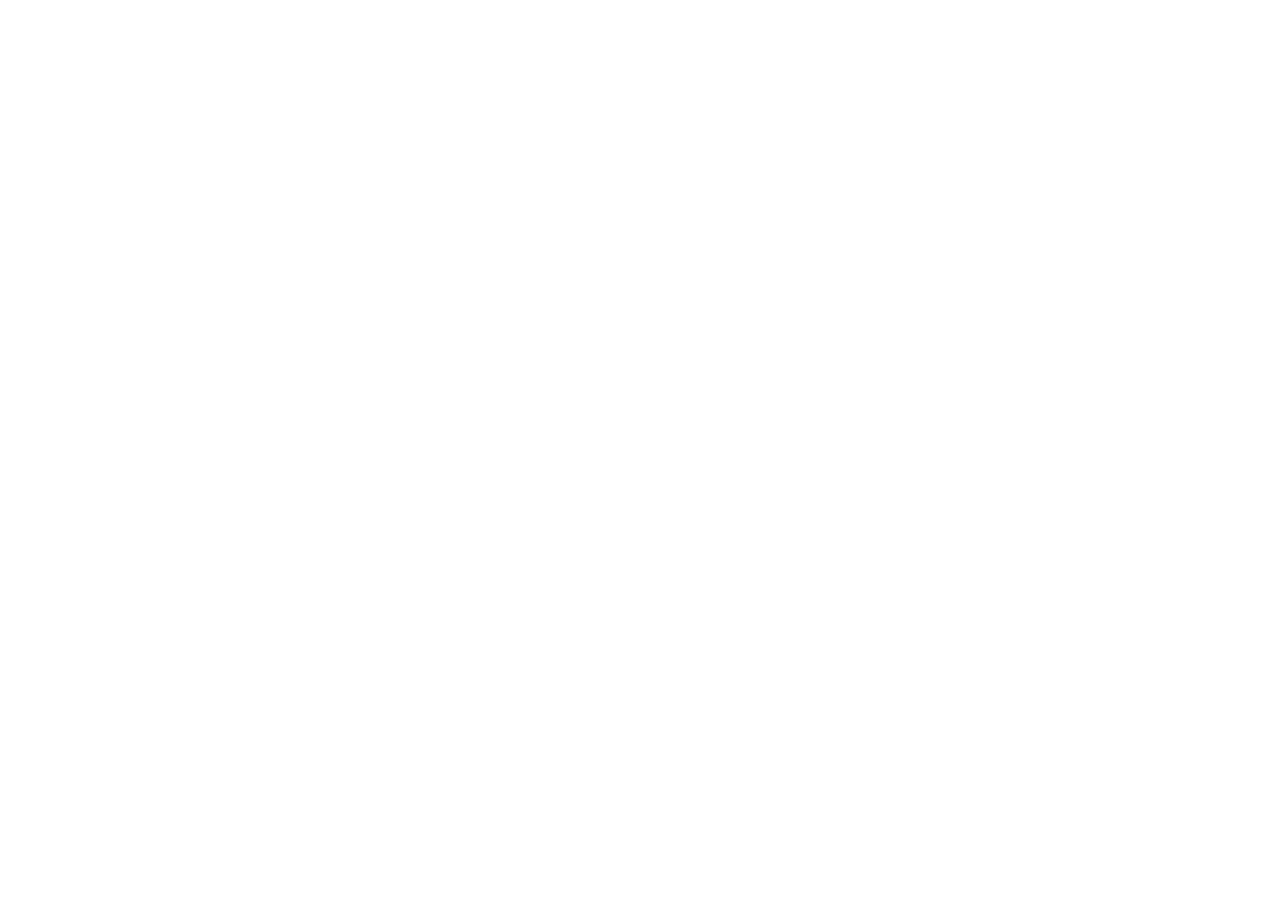
==== index.html @ 2e439f9e "setup base code" ====
<!DOCTYPE html>
<html lang="en">

<head>
    <meta charset="UTF-8">
    <meta name="viewport" content="width=device-width, initial-scale=1.0">

    <link rel="stylesheet" href="css/reset.css">
    <link rel="stylesheet" href="css/bootstrap.min.css">
    <link rel="stylesheet" href="css/fontawesome.min.css">
    <link rel="stylesheet" href="css/slick.css">
    <link rel="stylesheet" href="css/style.css">

    <title>KT city</title>
</head>

<body>


    <script src="js/jquery-3.4.1.min.js"></script>
    <script src="js/bootstrap.min.js"></script>
    <script src="js/fontawesome.min.js"></script>
    <script src="js/slick.js"></script>
</body>

</html>
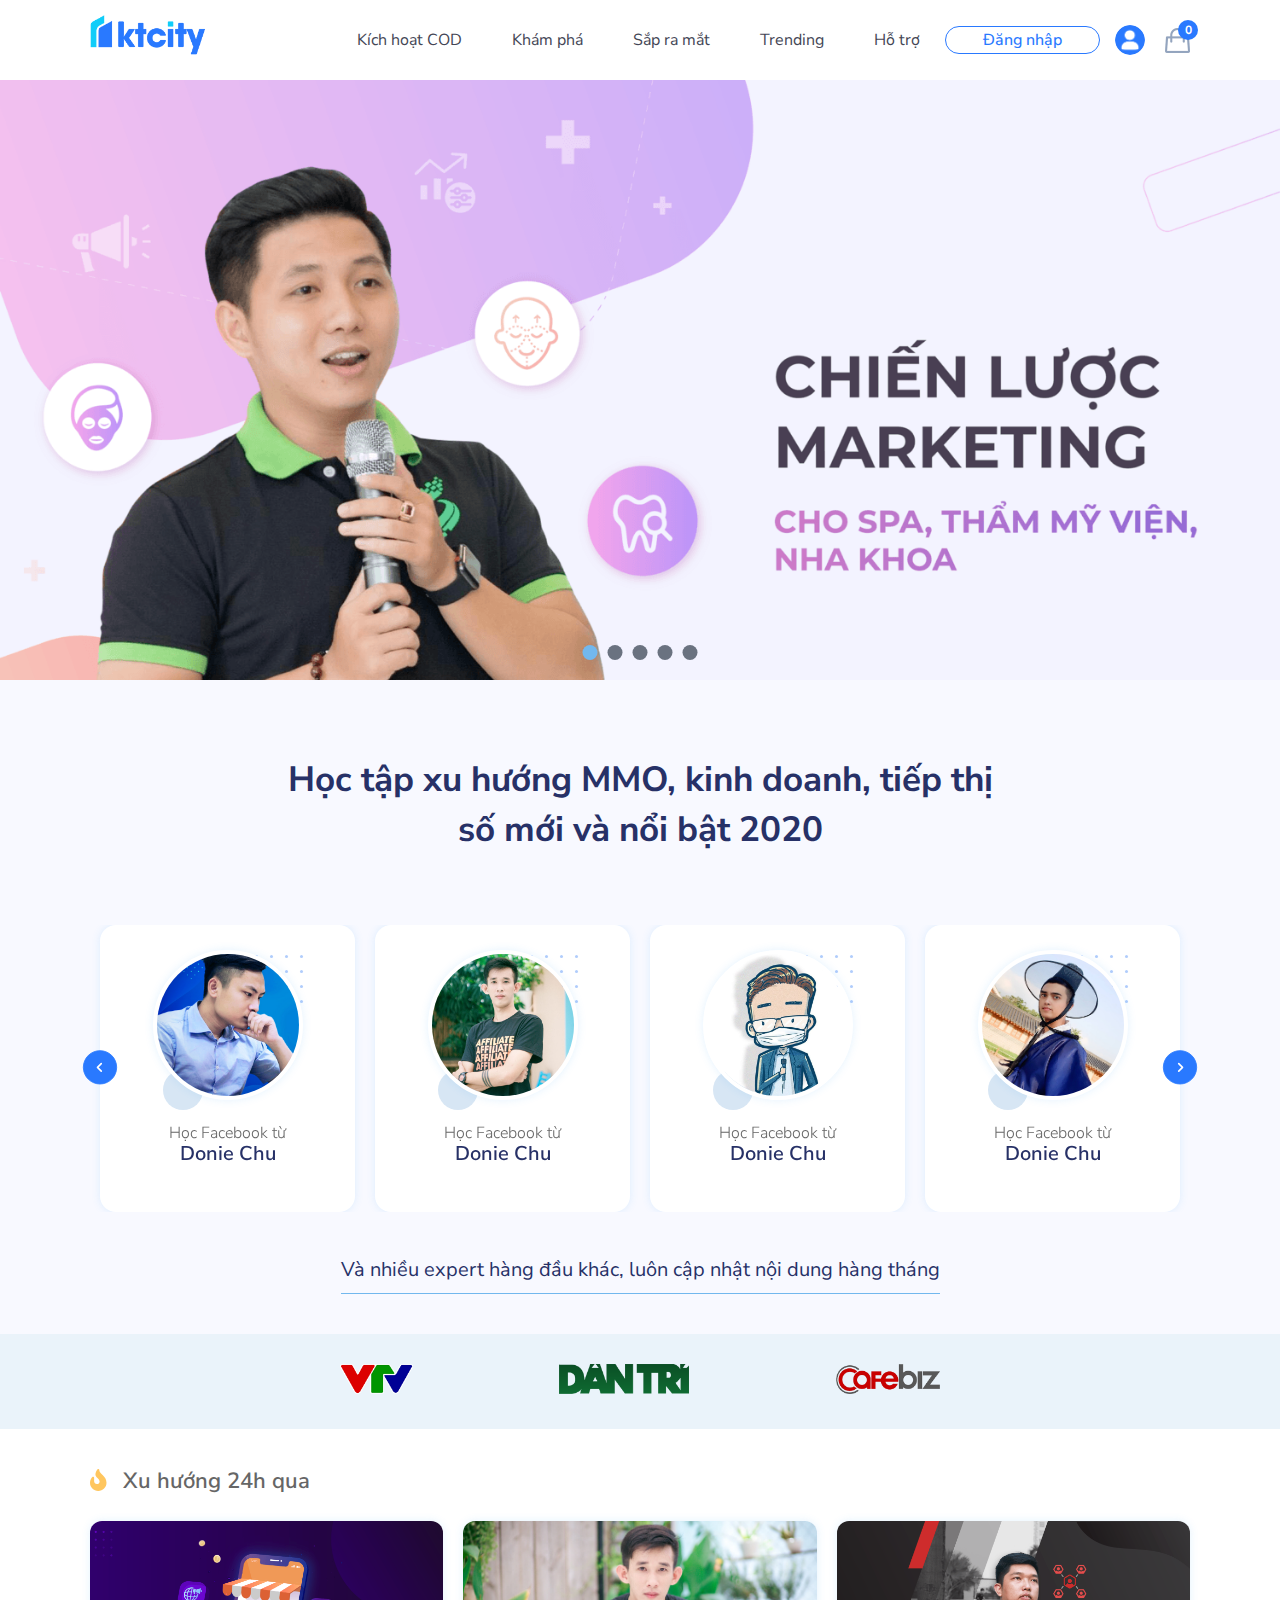
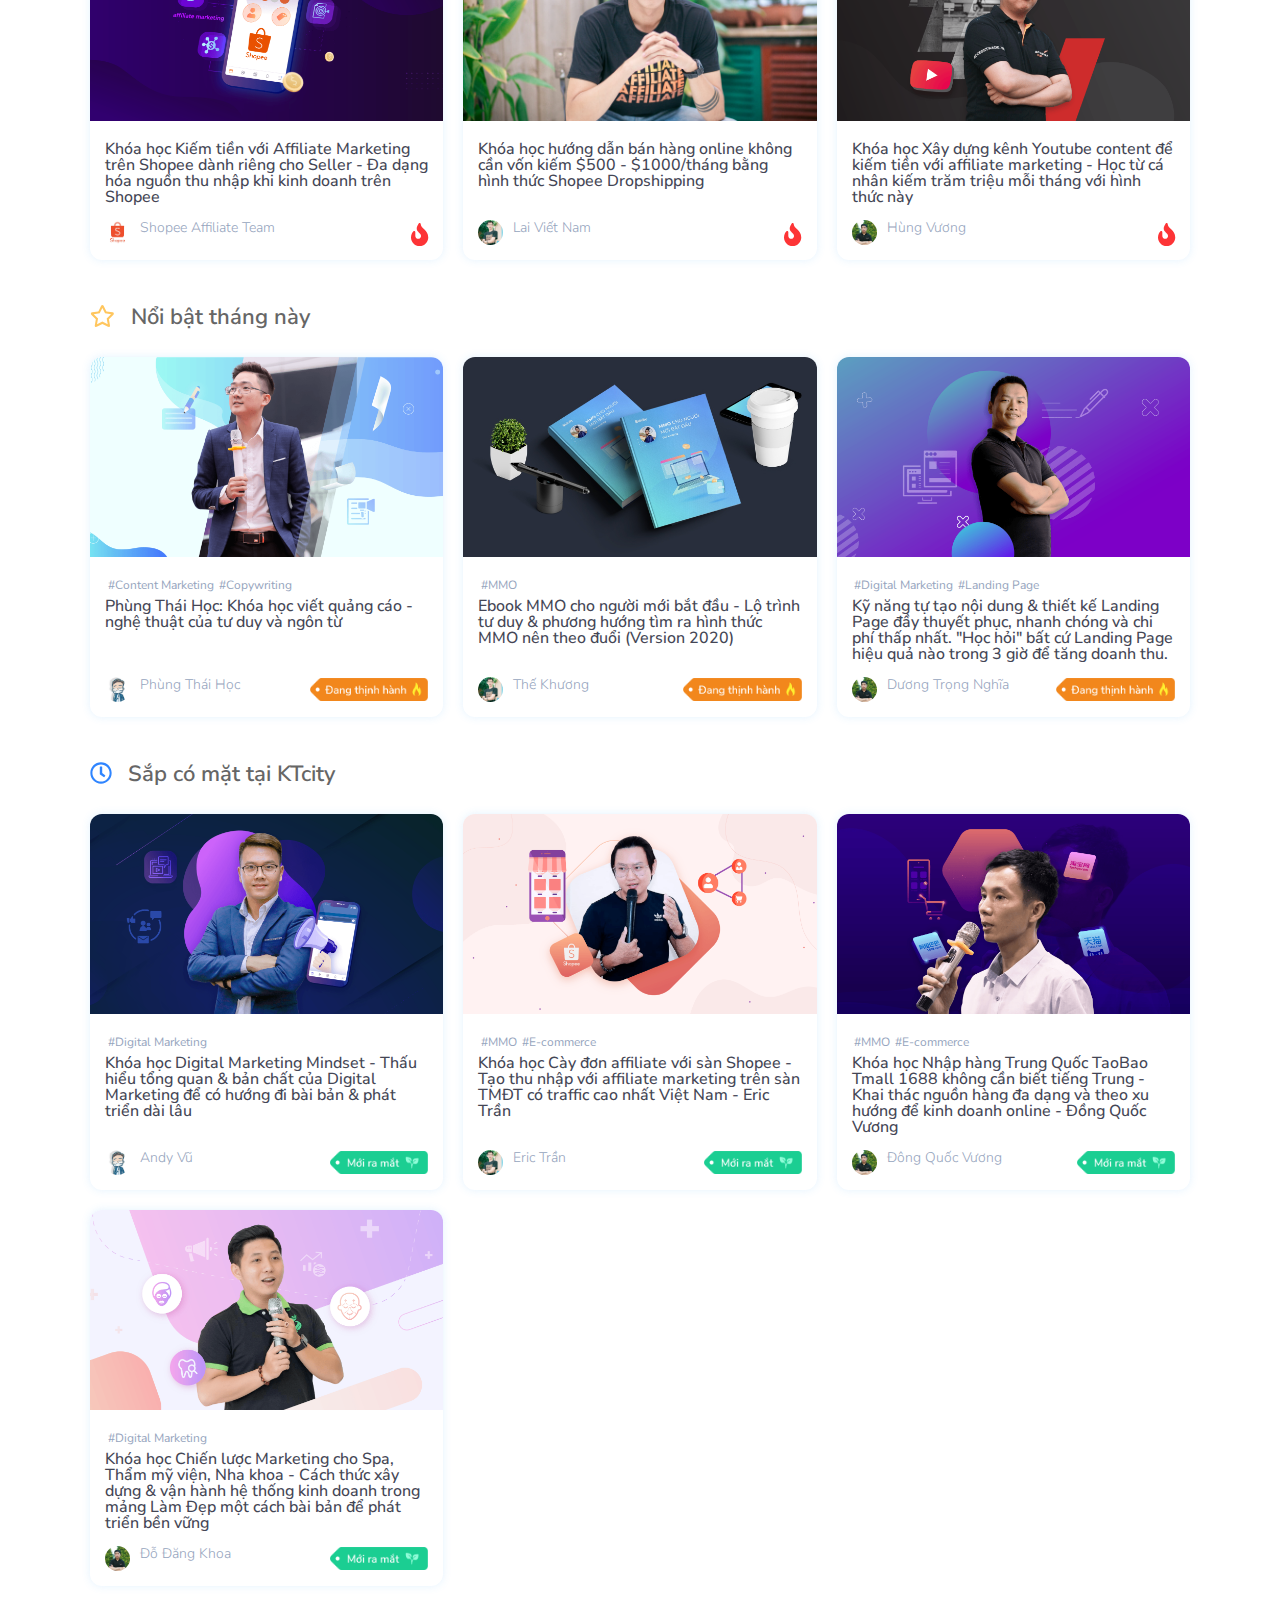
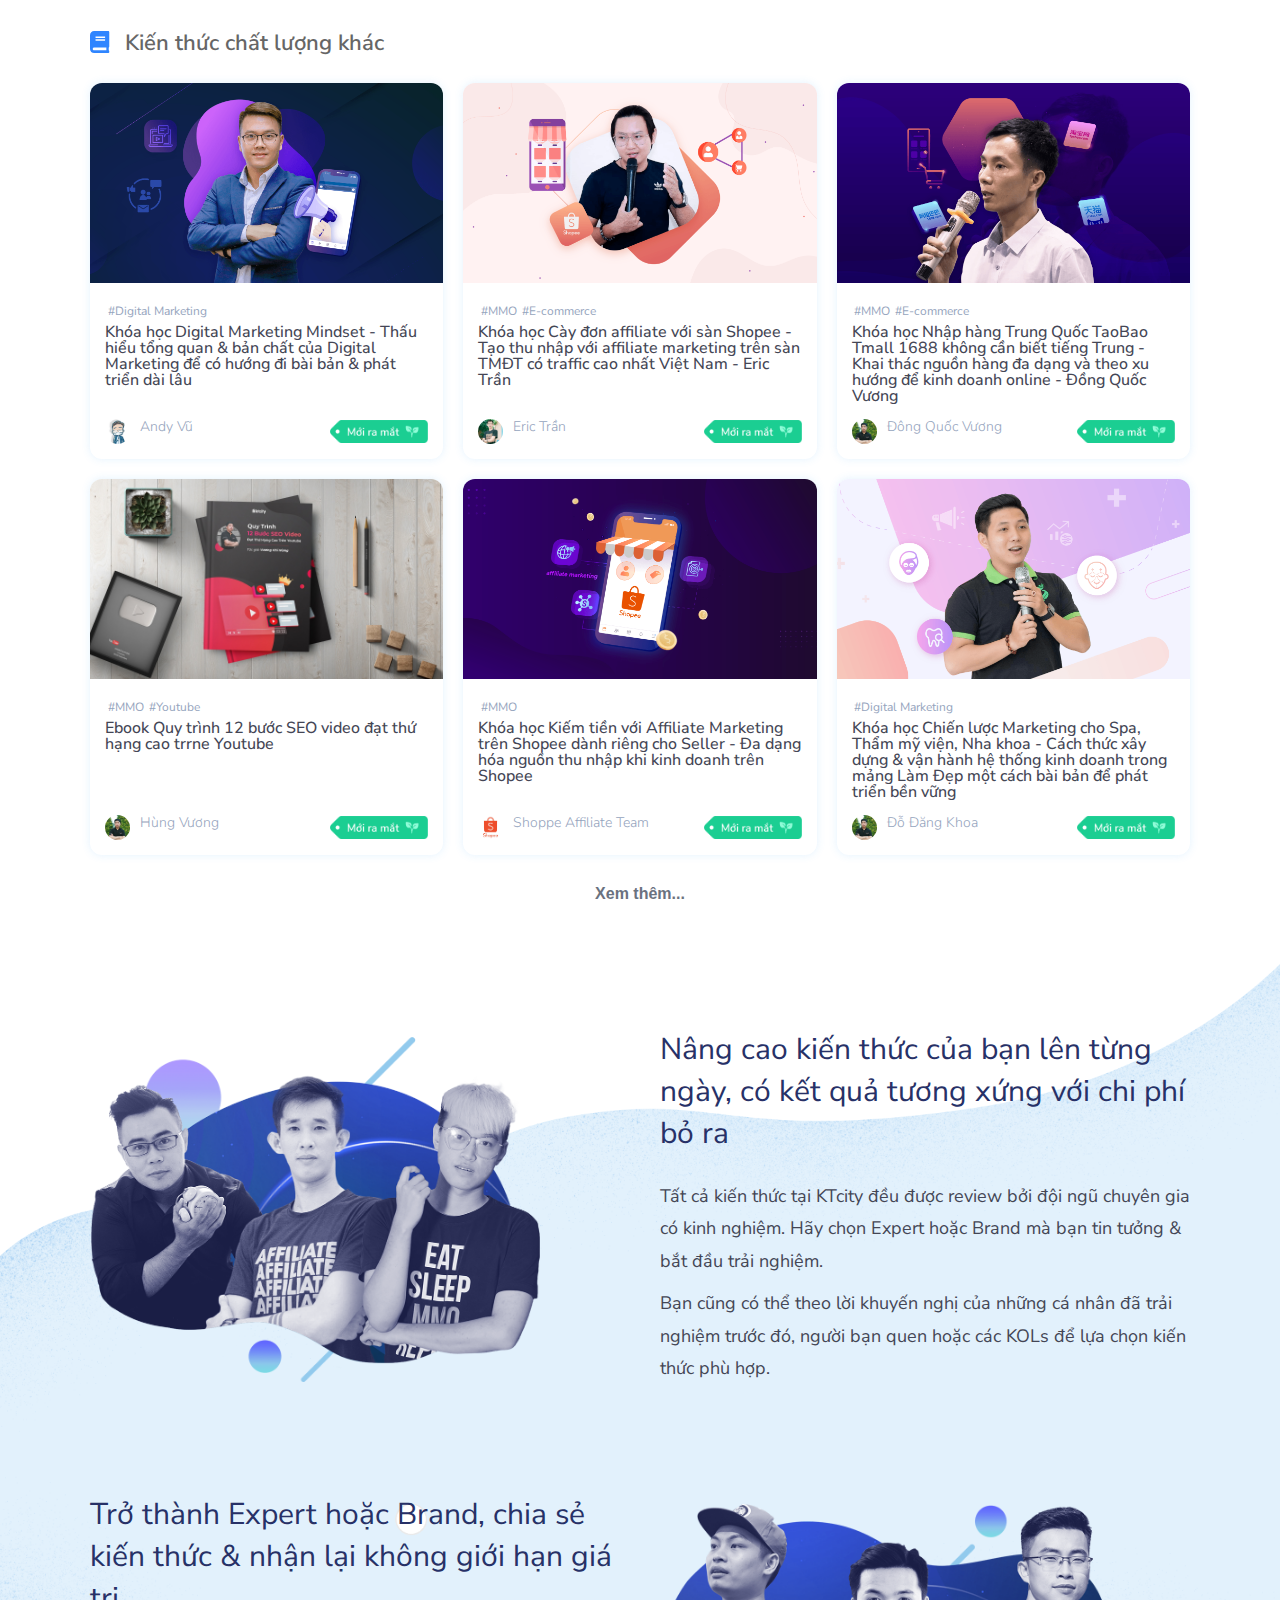
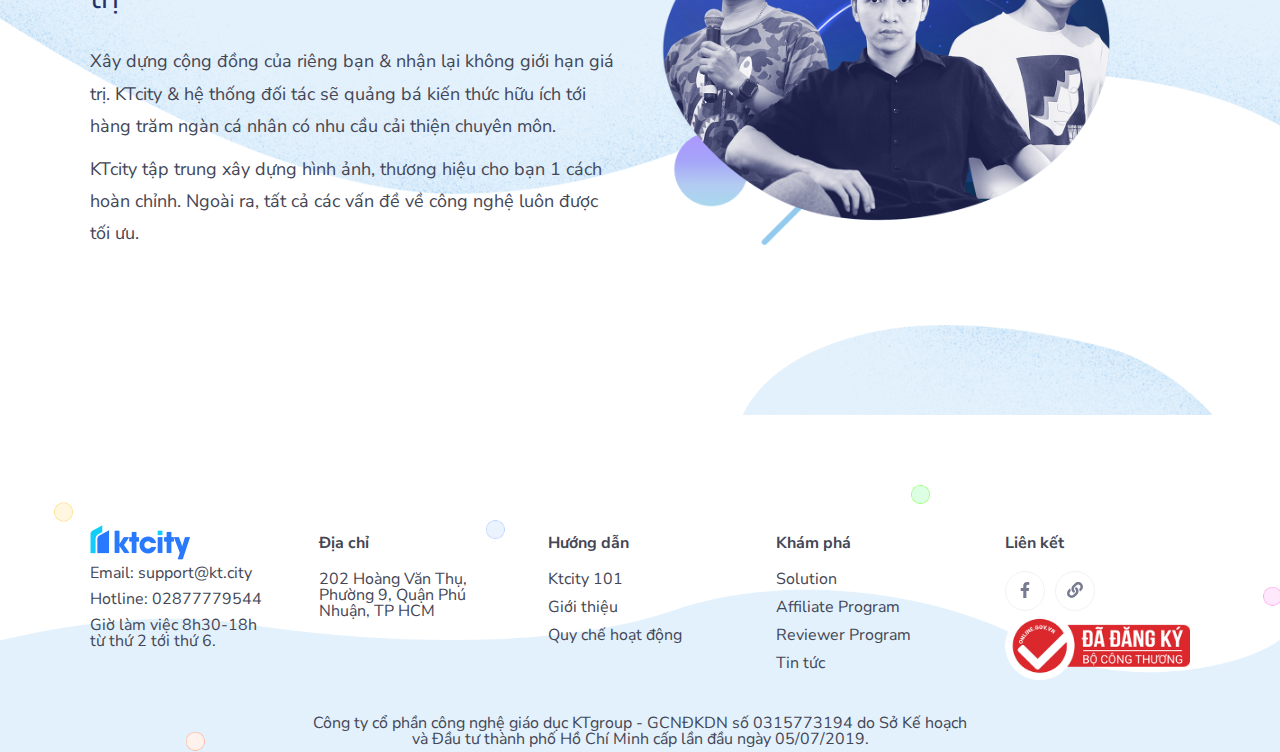
==== commit 57554bcb: "hoan thanh homepage" ====
--- a/index.html
+++ b/index.html
@@ -5,22 +5,1053 @@
     <meta charset="UTF-8">
     <meta name="viewport" content="width=device-width, initial-scale=1.0">
 
+    <link rel="icon" href="./img/favicon.png">
+
     <link rel="stylesheet" href="css/reset.css">
-    <link rel="stylesheet" href="css/bootstrap.min.css">
+    <link href="https://fonts.googleapis.com/css2?family=Nunito+Sans:wght@300;400;600;700;800&display=swap"
+        rel="stylesheet">
     <link rel="stylesheet" href="css/fontawesome.min.css">
     <link rel="stylesheet" href="css/slick.css">
     <link rel="stylesheet" href="css/style.css">
-
-    <title>KT city</title>
+    <link rel="stylesheet" href="css/responsive.css">
+
+    <title>KTcity</title>
 </head>
 
 <body>
 
+    <div class="app">
+        <header class="header">
+            <div class="header__container">
+                <div class="header__logo">
+                    <a href="">
+                        <img class="logo" src="./img//ktcity-logo.png" alt="">
+                    </a>
+                </div>
+                <nav class="navbar" id="nav">
+                    <!-- <i class="fas fa-times nav__toggle--close"></i> -->
+                    <span class="nav__toggle--close">
+                        &times;
+                    </span>
+                    <div class="guest">
+                        <div class="guest__image">
+                            <img src="./img/default-avatar.png" class="guest__image--white" alt="">
+                        </div>
+                        <div class="guest__info">
+                            Hello,
+                            <strong>Guest</strong>
+                        </div>
+                    </div>
+                    <ul class="nav__list">
+                        <li class="nav__item">
+                            <a href="" class="nav__link">
+                                <img src="./img/HomePage/icon-menu-active.png" alt="">
+                                Kích hoạt COD
+                            </a>
+                        </li>
+                        <li class="nav__item">
+                            <a href="" class="nav__link">
+                                <img src="./img/HomePage/icon-menu-search.png" alt="">
+                                Khám phá
+                            </a>
+                        </li>
+                        <li class="nav__item">
+                            <a href="" class="nav__link">
+                                <img src="./img/HomePage/icon-menu-active.png" alt="">
+                                Sắp ra mắt
+                            </a>
+                        </li>
+                        <li class="nav__item">
+                            <a href="" class="nav__link">
+                                <img src="./img/HomePage/icon-menu-search.png" alt="">
+                                Trending
+                            </a>
+                        </li>
+                        <li class="nav__item">
+                            <a href="" class="nav__link">
+                                <img src="./img/HomePage/icon-menu-support.png" alt="">
+                                Hỗ trợ
+                            </a>
+                        </li>
+                        <li class="nav__item">
+                            <a href="" class="nav__link--login">
+                                Đăng nhập
+                            </a>
+                        </li>
+                        <li class="nav__item">
+                            <a href="" class="nav__link--avatar">
+                                <img class="avatar" src="./img/default-avatar.png" alt="">
+                            </a>
+                        </li>
+                        <a href="" class="nav__link--cart">
+                            <img class="bag" src="./img/icon-bag.png" alt="">
+                            <div class="cart-count">
+                                <span>0</span>
+                            </div>
+                        </a>
+                    </ul>
+                </nav>
+
+                <div class="header__right">
+                    <div class="header__bag">
+                        <a href="" class="nav__link--cart">
+                            <img class="bag" src="./img/icon-bag.png" alt="">
+                            <div class="cart-count">
+                                <span>0</span>
+                            </div>
+                        </a>
+                    </div>
+                    <div class="header__bar--icon">
+                        <i class="fas fa-bars header__right--icon"></i>
+                    </div>
+                </div>
+            </div>
+        </header>
+
+        <section class="slider">
+            <div class="slider__main">
+                <div class="slide__item">
+                    <a href="" target="_blank">
+                        <img src="./img//HomePage/slide-1.jpg" alt="">
+                    </a>
+                </div>
+                <div class="slide__item">
+                    <a href="" target="_blank">
+                        <img src="./img//HomePage/slide-2.jpg" alt="">
+                    </a>
+                </div>
+                <div class="slide__item">
+                    <a href="" target="_blank">
+                        <img src="./img//HomePage/slide-3.jpg" alt="">
+                    </a>
+                </div>
+                <div class="slide__item">
+                    <a href="" target="_blank">
+                        <img src="./img//HomePage/slide-4.jpg" alt="">
+                    </a>
+                </div>
+                <div class="slide__item">
+                    <a href="" target="_blank">
+                        <img src="./img//HomePage/slide-5.jpg" alt="">
+                    </a>
+                </div>
+            </div>
+        </section>
+
+        <section class="partner">
+            <div class="partner__container">
+                <div class="partner__heading">
+                    <h2 class="partner__heading--title">
+                        Học tập xu hướng MMO, kinh doanh, tiếp thị số mới và nổi bật 2020
+                    </h2>
+                </div>
+                <div class="partner__list">
+                    <div class="partner__item">
+                        <a href="" class="partner__item--link">
+                            <div class="partner__item--img">
+                                <img src="./img/HomePage/partner-donniechu.jpg" alt="">
+                            </div>
+                            <p class="partner__learn">
+                                Học Facebook từ
+                            </p>
+                            <h3 class="partner__name">
+                                Donie Chu
+                            </h3>
+                        </a>
+                    </div>
+                    <div class="partner__item">
+                        <a href="" class="partner__item--link">
+                            <div class="partner__item--img">
+                                <img src="./img/HomePage/partner-laivietnam.jpg" alt="">
+                            </div>
+                            <p class="partner__learn">
+                                Học Facebook từ
+                            </p>
+                            <h3 class="partner__name">
+                                Donie Chu
+                            </h3>
+                        </a>
+                    </div>
+                    <div class="partner__item">
+                        <a href="" class="partner__item--link">
+                            <div class="partner__item--img">
+                                <img src="./img/HomePage/partner-phungthaihoc.jpg" alt="">
+                            </div>
+                            <p class="partner__learn">
+                                Học Facebook từ
+                            </p>
+                            <h3 class="partner__name">
+                                Donie Chu
+                            </h3>
+                        </a>
+                    </div>
+                    <div class="partner__item">
+                        <a href="" class="partner__item--link">
+                            <div class="partner__item--img">
+                                <img src="./img/HomePage/partner-thekhuong.jpg" alt="">
+                            </div>
+                            <p class="partner__learn">
+                                Học Facebook từ
+                            </p>
+                            <h3 class="partner__name">
+                                Donie Chu
+                            </h3>
+                        </a>
+                    </div>
+                    <div class="partner__item">
+                        <a href="" class="partner__item--link">
+                            <div class="partner__item--img">
+                                <img src="./img/HomePage/partner-thaotran.jpg" alt="">
+                            </div>
+                            <p class="partner__learn">
+                                Học Facebook từ
+                            </p>
+                            <h3 class="partner__name">
+                                Donie Chu
+                            </h3>
+                        </a>
+                    </div>
+                    <div class="partner__item">
+                        <a href="" class="partner__item--link">
+                            <div class="partner__item--img">
+                                <img src="./img/HomePage/partner-nguyenphuquy.jpg" alt="">
+                            </div>
+                            <p class="partner__learn">
+                                Học Facebook từ
+                            </p>
+                            <h3 class="partner__name">
+                                Donie Chu
+                            </h3>
+                        </a>
+                    </div>
+                    <div class="partner__item">
+                        <a href="" class="partner__item--link">
+                            <div class="partner__item--img">
+                                <img src="./img/HomePage/partner-nguyentrungthieu.jpg" alt="">
+                            </div>
+                            <p class="partner__learn">
+                                Học Facebook từ
+                            </p>
+                            <h3 class="partner__name">
+                                Donie Chu
+                            </h3>
+                        </a>
+                    </div>
+                    <div class="partner__item">
+                        <a href="" class="partner__item--link">
+                            <div class="partner__item--img">
+                                <img src="./img/HomePage/partner-cris.jpg" alt="">
+                            </div>
+                            <p class="partner__learn">
+                                Học Facebook từ
+                            </p>
+                            <h3 class="partner__name">
+                                Donie Chu
+                            </h3>
+                        </a>
+                    </div>
+                    <div class="partner__item">
+                        <a href="" class="partner__item--link">
+                            <div class="partner__item--img">
+                                <img src="./img/HomePage/partner-hungvuong.jpg" alt="">
+                            </div>
+                            <p class="partner__learn">
+                                Học Facebook từ
+                            </p>
+                            <h3 class="partner__name">
+                                Donie Chu
+                            </h3>
+                        </a>
+                    </div>
+                    <div class="partner__item">
+                        <a href="" class="partner__item--link">
+                            <div class="partner__item--img">
+                                <img src="./img/HomePage/partner-dungpham.jpg" alt="">
+                            </div>
+                            <p class="partner__learn">
+                                Học Facebook từ
+                            </p>
+                            <h3 class="partner__name">
+                                Donie Chu
+                            </h3>
+                        </a>
+                    </div>
+                </div>
+                <div class="more-expert">
+                    <p class="more-expert-text">
+                        Và nhiều expert hàng đầu khác, luôn cập nhật nội dung hàng tháng
+                    </p>
+                </div>
+            </div>
+        </section>
+
+        <section class="news">
+            <div class="news__container">
+                <div class="news-list">
+                    <div class="news-item">
+                        <a href="">
+                            <img src="./img/HomePage/news-vtv.png" alt="">
+                        </a>
+                    </div>
+                    <div class="news-item">
+                        <a href="">
+                            <img src="./img/HomePage/news-dantri.png" alt="">
+                        </a>
+                    </div>
+                    <div class="news-item">
+                        <a href="">
+                            <img src="./img/HomePage/news-cafebiz.png" alt="">
+                        </a>
+                    </div>
+                </div>
+            </div>
+        </section>
+
+        <section class="home__section">
+            <div class="home__section--container">
+                <div class="home__section--heading">
+                    <h3 class="home__section--heading-title">
+                        <i class="fas fa-fire home__section--heading-icon"></i>
+                        Xu hướng 24h qua
+                    </h3>
+                </div>
+                <div class="home__section--list">
+                    <div class="home__section--item">
+                        <a href="">
+                            <div class="home__section--item-img">
+                                <img src="./img/HomePage/xuhuong-3.png" alt="">
+                            </div>
+                            <div class="home__section--item-content">
+                                <h3 class="home__section--item-description">
+                                    Khóa học Kiếm tiền với Affiliate Marketing trên Shopee dành riêng cho Seller - Đa
+                                    dạng
+                                    hóa nguồn thu nhập khi kinh doanh trên Shopee
+                                </h3>
+                                <div class="home__section--item-footer">
+                                    <div class="home__section--item-author">
+                                        <div class="home__section--item-avatar">
+                                            <img src="./img/HomePage/xuhuong-author-1.png" alt="">
+                                        </div>
+                                        <span class="home__section--item-name">
+                                            Shopee Affiliate Team
+                                        </span>
+                                    </div>
+                                    <div class="home__section--footer-icon">
+                                        <i class="fas fa-fire"></i>
+                                    </div>
+                                </div>
+                            </div>
+                        </a>
+                    </div>
+                    <div class="home__section--item">
+                        <a href="">
+                            <div class="home__section--item-img">
+                                <img src="./img/HomePage/xuhuong-2.jpg" alt="">
+                            </div>
+                            <div class="home__section--item-content">
+                                <h3 class="home__section--item-description">
+                                    Khóa học hướng dẫn bán hàng online không cần vốn kiếm $500 - $1000/tháng bằng hình
+                                    thức Shopee Dropshipping
+                                </h3>
+                                <div class="home__section--item-footer">
+                                    <div class="home__section--item-author">
+                                        <div class="home__section--item-avatar">
+                                            <img src="./img/HomePage/partner-laivietnam.jpg" alt="">
+                                        </div>
+                                        <span class="home__section--item-name">
+                                            Lai Viết Nam
+                                        </span>
+                                    </div>
+                                    <div class="home__section--footer-icon">
+                                        <i class="fas fa-fire"></i>
+                                    </div>
+                                </div>
+                            </div>
+                        </a>
+                    </div>
+                    <div class="home__section--item">
+                        <a href="">
+                            <div class="home__section--item-img">
+                                <img src="./img/HomePage/xuhuong-1.png" alt="">
+                            </div>
+                            <div class="home__section--item-content">
+                                <h3 class="home__section--item-description">
+                                    Khóa học Xây dựng kênh Youtube content để kiếm tiền với affiliate marketing - Học từ
+                                    cá nhân kiếm trăm triệu mỗi tháng với hình thức này
+                                </h3>
+                                <div class="home__section--item-footer">
+                                    <div class="home__section--item-author">
+                                        <div class="home__section--item-avatar">
+                                            <img src="./img/HomePage/partner-hungvuong.jpg" alt="">
+                                        </div>
+                                        <span class="home__section--item-name">
+                                            Hùng Vương
+                                        </span>
+                                    </div>
+                                    <div class="home__section--footer-icon">
+                                        <i class="fas fa-fire"></i>
+                                    </div>
+                                </div>
+                            </div>
+                        </a>
+                    </div>
+                </div>
+            </div>
+        </section>
+
+        <section class="home__section">
+            <div class="home__section--container">
+                <div class="home__section--heading">
+                    <h3 class="home__section--heading-title">
+                        <i class="far fa-star home__section--heading-icon"></i>
+                        Nổi bật tháng này
+                    </h3>
+                </div>
+                <div class="home__section--list">
+                    <div class="home__section--item">
+                        <a href="">
+                            <div class="home__section--item-img">
+                                <img src="./img/HomePage/noibat-1.png" alt="">
+                            </div>
+                            <div class="home__section--item-content">
+                                <div class="home__section--item-tag">
+                                    <span class="tag-content">
+                                        #Content Marketing
+                                    </span>
+                                    <span class="tag-content">
+                                        #Copywriting
+                                    </span>
+                                </div>
+                                <h3 class="home__section--item-description">
+                                    Phùng Thái Học: Khóa học viết quảng cáo - nghệ thuật của tư duy và ngôn từ
+                                </h3>
+                                <div class="home__section--item-footer">
+                                    <div class="home__section--item-author">
+                                        <div class="home__section--item-avatar">
+                                            <img src="./img/HomePage/partner-phungthaihoc.jpg" alt="">
+                                        </div>
+                                        <span class="home__section--item-name">
+                                            Phùng Thái Học
+                                        </span>
+                                    </div>
+                                    <div class="home__section--footer-img">
+                                        <img src="./img/HomePage/label-trending.png" alt="">
+                                    </div>
+                                </div>
+                            </div>
+                        </a>
+                    </div>
+                    <div class="home__section--item">
+                        <a href="">
+                            <div class="home__section--item-img">
+                                <img src="./img/HomePage/noibat-2.jpg" alt="">
+                            </div>
+                            <div class="home__section--item-content">
+                                <div class="home__section--item-tag">
+                                    <span class="tag-content">
+                                        #MMO
+                                    </span>
+                                </div>
+                                <h3 class="home__section--item-description">
+                                    Ebook MMO cho người mới bắt đầu - Lộ trình tư duy & phương hướng tìm ra hình thức
+                                    MMO nên theo đuổi (Version 2020)
+                                </h3>
+                                <div class="home__section--item-footer">
+                                    <div class="home__section--item-author">
+                                        <div class="home__section--item-avatar">
+                                            <img src="./img/HomePage/partner-laivietnam.jpg" alt="">
+                                        </div>
+                                        <span class="home__section--item-name">
+                                            Thế Khương
+                                        </span>
+                                    </div>
+                                    <div class="home__section--footer-img">
+                                        <img src="./img/HomePage/label-trending.png" alt="">
+                                    </div>
+                                </div>
+                            </div>
+                        </a>
+                    </div>
+                    <div class="home__section--item">
+                        <a href="">
+                            <div class="home__section--item-img">
+                                <img src="./img/HomePage/noibat-3.png" alt="">
+                            </div>
+                            <div class="home__section--item-content">
+                                <div class="home__section--item-tag">
+                                    <span class="tag-content">
+                                        #Digital Marketing
+                                    </span>
+                                    <span class="tag-content">
+                                        #Landing Page
+                                    </span>
+                                </div>
+                                <h3 class="home__section--item-description">
+                                    Kỹ năng tự tạo nội dung & thiết kế Landing Page đầy thuyết phục, nhanh chóng và chi
+                                    phí thấp nhất. "Học hỏi" bất cứ Landing Page hiệu quả nào trong 3 giờ để tăng doanh
+                                    thu.
+                                </h3>
+                                <div class="home__section--item-footer">
+                                    <div class="home__section--item-author">
+                                        <div class="home__section--item-avatar">
+                                            <img src="./img/HomePage/partner-hungvuong.jpg" alt="">
+                                        </div>
+                                        <span class="home__section--item-name">
+                                            Dương Trọng Nghĩa
+                                        </span>
+                                    </div>
+                                    <div class="home__section--footer-img">
+                                        <img src="./img/HomePage/label-trending.png" alt="">
+                                    </div>
+                                </div>
+                            </div>
+                        </a>
+                    </div>
+                </div>
+            </div>
+        </section>
+
+        <section class="home__section">
+            <div class="home__section--container">
+                <div class="home__section--heading">
+                    <h3 class="home__section--heading-title">
+                        <i class="far fa-clock home__section--heading-icon" style="color: #2F85FF;"></i>
+                        Sắp có mặt tại KTcity
+                    </h3>
+                </div>
+                <div class="home__section--list">
+                    <div class="home__section--item">
+                        <a href="">
+                            <div class="home__section--item-img">
+                                <img src="./img/HomePage/sapco-1.png" alt="">
+                            </div>
+                            <div class="home__section--item-content">
+                                <div class="home__section--item-tag">
+                                    <span class="tag-content">
+                                        #Digital Marketing
+                                    </span>
+                                </div>
+                                <h3 class="home__section--item-description">
+                                    Khóa học Digital Marketing Mindset - Thấu hiểu tổng quan & bản chất của Digital
+                                    Marketing để có hướng đi bài bản & phát triển dài lâu
+                                </h3>
+                                <div class="home__section--item-footer">
+                                    <div class="home__section--item-author">
+                                        <div class="home__section--item-avatar">
+                                            <img src="./img/HomePage/partner-phungthaihoc.jpg" alt="">
+                                        </div>
+                                        <span class="home__section--item-name">
+                                            Andy Vũ
+                                        </span>
+                                    </div>
+                                    <div class="home__section--footer-img">
+                                        <img src="./img/HomePage/label-new.png" alt="">
+                                    </div>
+                                </div>
+                            </div>
+                        </a>
+                    </div>
+                    <div class="home__section--item">
+                        <a href="">
+                            <div class="home__section--item-img">
+                                <img src="./img/HomePage/sapco-2.png" alt="">
+                            </div>
+                            <div class="home__section--item-content">
+                                <div class="home__section--item-tag">
+                                    <span class="tag-content">
+                                        #MMO
+                                    </span>
+                                    <span class="tag-content">
+                                        #E-commerce
+                                    </span>
+                                </div>
+                                <h3 class="home__section--item-description">
+                                    Khóa học Cày đơn affiliate với sàn Shopee - Tạo thu nhập với affiliate marketing
+                                    trên sàn TMĐT có traffic cao nhất Việt Nam - Eric Trần
+                                </h3>
+                                <div class="home__section--item-footer">
+                                    <div class="home__section--item-author">
+                                        <div class="home__section--item-avatar">
+                                            <img src="./img/HomePage/partner-laivietnam.jpg" alt="">
+                                        </div>
+                                        <span class="home__section--item-name">
+                                            Eric Trần
+                                        </span>
+                                    </div>
+                                    <div class="home__section--footer-img">
+                                        <img src="./img/HomePage/label-new.png" alt="">
+                                    </div>
+                                </div>
+                            </div>
+                        </a>
+                    </div>
+                    <div class="home__section--item">
+                        <a href="">
+                            <div class="home__section--item-img">
+                                <img src="./img/HomePage/sapco-3.png" alt="">
+                            </div>
+                            <div class="home__section--item-content">
+                                <div class="home__section--item-tag">
+                                    <span class="tag-content">
+                                        #MMO
+                                    </span>
+                                    <span class="tag-content">
+                                        #E-commerce
+                                    </span>
+                                </div>
+                                <h3 class="home__section--item-description">
+                                    Khóa học Nhập hàng Trung Quốc TaoBao Tmall 1688 không cần biết tiếng Trung - Khai
+                                    thác nguồn hàng đa dạng và theo xu hướng để kinh doanh online - Đồng Quốc Vương
+                                </h3>
+                                <div class="home__section--item-footer">
+                                    <div class="home__section--item-author">
+                                        <div class="home__section--item-avatar">
+                                            <img src="./img/HomePage/partner-hungvuong.jpg" alt="">
+                                        </div>
+                                        <span class="home__section--item-name">
+                                            Đông Quốc Vương
+                                        </span>
+                                    </div>
+                                    <div class="home__section--footer-img">
+                                        <img src="./img/HomePage/label-new.png" alt="">
+                                    </div>
+                                </div>
+                            </div>
+                        </a>
+                    </div>
+                    <div class="home__section--item">
+                        <a href="">
+                            <div class="home__section--item-img">
+                                <img src="./img/HomePage/sapco-4.png" alt="">
+                            </div>
+                            <div class="home__section--item-content">
+                                <div class="home__section--item-tag">
+                                    <span class="tag-content">
+                                        #Digital Marketing
+                                    </span>
+                                </div>
+                                <h3 class="home__section--item-description">
+                                    Khóa học Chiến lược Marketing cho Spa, Thẩm mỹ viện, Nha khoa - Cách thức xây dựng &
+                                    vận hành hệ thống kinh doanh trong mảng Làm Đẹp một cách bài bản để phát triển bền
+                                    vững
+                                </h3>
+                                <div class="home__section--item-footer">
+                                    <div class="home__section--item-author">
+                                        <div class="home__section--item-avatar">
+                                            <img src="./img/HomePage/partner-hungvuong.jpg" alt="">
+                                        </div>
+                                        <span class="home__section--item-name">
+                                            Đỗ Đăng Khoa
+                                        </span>
+                                    </div>
+                                    <div class="home__section--footer-img">
+                                        <img src="./img/HomePage/label-new.png" alt="">
+                                    </div>
+                                </div>
+                            </div>
+                        </a>
+                    </div>
+                </div>
+            </div>
+        </section>
+
+        <section class="home__section">
+            <div class="home__section--container">
+                <div class="home__section--heading">
+                    <h3 class="home__section--heading-title">
+                        <i class="fas fa-book home__section--heading-icon" style="color: #2F85FF;"></i>
+                        Kiến thức chất lượng khác
+                    </h3>
+                </div>
+                <div class="home__section--list">
+                    <div class="home__section--item">
+                        <a href="">
+                            <div class="home__section--item-img">
+                                <img src="./img/HomePage/kienthuc-1.png" alt="">
+                            </div>
+                            <div class="home__section--item-content">
+                                <div class="home__section--item-tag">
+                                    <span class="tag-content">
+                                        #Digital Marketing
+                                    </span>
+                                </div>
+                                <h3 class="home__section--item-description">
+                                    Khóa học Digital Marketing Mindset - Thấu hiểu tổng quan & bản chất của Digital
+                                    Marketing để có hướng đi bài bản & phát triển dài lâu
+                                </h3>
+                                <div class="home__section--item-footer">
+                                    <div class="home__section--item-author">
+                                        <div class="home__section--item-avatar">
+                                            <img src="./img/HomePage/partner-phungthaihoc.jpg" alt="">
+                                        </div>
+                                        <span class="home__section--item-name">
+                                            Andy Vũ
+                                        </span>
+                                    </div>
+                                    <div class="home__section--footer-img">
+                                        <img src="./img/HomePage/label-new.png" alt="">
+                                    </div>
+                                </div>
+                            </div>
+                        </a>
+                    </div>
+                    <div class="home__section--item">
+                        <a href="">
+                            <div class="home__section--item-img">
+                                <img src="./img/HomePage/kienthuc-2.png" alt="">
+                            </div>
+                            <div class="home__section--item-content">
+                                <div class="home__section--item-tag">
+                                    <span class="tag-content">
+                                        #MMO
+                                    </span>
+                                    <span class="tag-content">
+                                        #E-commerce
+                                    </span>
+                                </div>
+                                <h3 class="home__section--item-description">
+                                    Khóa học Cày đơn affiliate với sàn Shopee - Tạo thu nhập với affiliate marketing
+                                    trên sàn TMĐT có traffic cao nhất Việt Nam - Eric Trần
+                                </h3>
+                                <div class="home__section--item-footer">
+                                    <div class="home__section--item-author">
+                                        <div class="home__section--item-avatar">
+                                            <img src="./img/HomePage/partner-laivietnam.jpg" alt="">
+                                        </div>
+                                        <span class="home__section--item-name">
+                                            Eric Trần
+                                        </span>
+                                    </div>
+                                    <div class="home__section--footer-img">
+                                        <img src="./img/HomePage/label-new.png" alt="">
+                                    </div>
+                                </div>
+                            </div>
+                        </a>
+                    </div>
+                    <div class="home__section--item">
+                        <a href="">
+                            <div class="home__section--item-img">
+                                <img src="./img/HomePage/kienthuc-3.png" alt="">
+                            </div>
+                            <div class="home__section--item-content">
+                                <div class="home__section--item-tag">
+                                    <span class="tag-content">
+                                        #MMO
+                                    </span>
+                                    <span class="tag-content">
+                                        #E-commerce
+                                    </span>
+                                </div>
+                                <h3 class="home__section--item-description">
+                                    Khóa học Nhập hàng Trung Quốc TaoBao Tmall 1688 không cần biết tiếng Trung - Khai
+                                    thác nguồn hàng đa dạng và theo xu hướng để kinh doanh online - Đồng Quốc Vương
+                                </h3>
+                                <div class="home__section--item-footer">
+                                    <div class="home__section--item-author">
+                                        <div class="home__section--item-avatar">
+                                            <img src="./img/HomePage/partner-hungvuong.jpg" alt="">
+                                        </div>
+                                        <span class="home__section--item-name">
+                                            Đông Quốc Vương
+                                        </span>
+                                    </div>
+                                    <div class="home__section--footer-img">
+                                        <img src="./img/HomePage/label-new.png" alt="">
+                                    </div>
+                                </div>
+                            </div>
+                        </a>
+                    </div>
+                    <div class="home__section--item">
+                        <a href="">
+                            <div class="home__section--item-img">
+                                <img src="./img/HomePage/kienthuc-4.jpg" alt="">
+                            </div>
+                            <div class="home__section--item-content">
+                                <div class="home__section--item-tag">
+                                    <span class="tag-content">
+                                        #MMO
+                                    </span>
+                                    <span class="tag-content">
+                                        #Youtube
+                                    </span>
+                                </div>
+                                <h3 class="home__section--item-description">
+                                    Ebook Quy trình 12 bước SEO video đạt thứ hạng cao trrne Youtube
+                                </h3>
+                                <div class="home__section--item-footer">
+                                    <div class="home__section--item-author">
+                                        <div class="home__section--item-avatar">
+                                            <img src="./img/HomePage/partner-hungvuong.jpg" alt="">
+                                        </div>
+                                        <span class="home__section--item-name">
+                                            Hùng Vương
+                                        </span>
+                                    </div>
+                                    <div class="home__section--footer-img">
+                                        <img src="./img/HomePage/label-new.png" alt="">
+                                    </div>
+                                </div>
+                            </div>
+                        </a>
+                    </div>
+                    <div class="home__section--item">
+                        <a href="">
+                            <div class="home__section--item-img">
+                                <img src="./img/HomePage/kienthuc-5.png" alt="">
+                            </div>
+                            <div class="home__section--item-content">
+                                <div class="home__section--item-tag">
+                                    <span class="tag-content">
+                                        #MMO
+                                    </span>
+                                </div>
+                                <h3 class="home__section--item-description">
+                                    Khóa học Kiếm tiền với Affiliate Marketing trên Shopee dành riêng cho Seller - Đa
+                                    dạng hóa nguồn thu nhập khi kinh doanh trên Shopee
+                                </h3>
+                                <div class="home__section--item-footer">
+                                    <div class="home__section--item-author">
+                                        <div class="home__section--item-avatar">
+                                            <img src="./img/HomePage/xuhuong-author-1.png" alt="">
+                                        </div>
+                                        <span class="home__section--item-name">
+                                            Shoppe Affiliate Team
+                                        </span>
+                                    </div>
+                                    <div class="home__section--footer-img">
+                                        <img src="./img/HomePage/label-new.png" alt="">
+                                    </div>
+                                </div>
+                            </div>
+                        </a>
+                    </div>
+                    <div class="home__section--item">
+                        <a href="">
+                            <div class="home__section--item-img">
+                                <img src="./img/HomePage/sapco-4.png" alt="">
+                            </div>
+                            <div class="home__section--item-content">
+                                <div class="home__section--item-tag">
+                                    <span class="tag-content">
+                                        #Digital Marketing
+                                    </span>
+                                </div>
+                                <h3 class="home__section--item-description">
+                                    Khóa học Chiến lược Marketing cho Spa, Thẩm mỹ viện, Nha khoa - Cách thức xây dựng &
+                                    vận hành hệ thống kinh doanh trong mảng Làm Đẹp một cách bài bản để phát triển bền
+                                    vững
+                                </h3>
+                                <div class="home__section--item-footer">
+                                    <div class="home__section--item-author">
+                                        <div class="home__section--item-avatar">
+                                            <img src="./img/HomePage/partner-hungvuong.jpg" alt="">
+                                        </div>
+                                        <span class="home__section--item-name">
+                                            Đỗ Đăng Khoa
+                                        </span>
+                                    </div>
+                                    <div class="home__section--footer-img">
+                                        <img src="./img/HomePage/label-new.png" alt="">
+                                    </div>
+                                </div>
+                            </div>
+                        </a>
+                    </div>
+                </div>
+
+                <div class="view-more">
+                    <button class="view-more-button">
+                        Xem thêm...
+                    </button>
+                </div>
+            </div>
+        </section>
+
+        <section class="about">
+            <div class="home__section--container">
+                <div class="about__item">
+                    <div class="about__item--box">
+                        <img src="./img/HomePage/img-experts1.png" alt="">
+                    </div>
+                    <div class="about__item--box">
+                        <div class="about__item--box-text">
+                            <h3>
+                                Nâng cao kiến thức của bạn lên từng ngày, có kết quả tương xứng với chi phí bỏ ra
+                            </h3>
+                            <p>
+                                Tất cả kiến thức tại KTcity đều được review bởi đội ngũ chuyên gia có kinh nghiệm. Hãy
+                                chọn Expert hoặc Brand mà bạn tin tưởng & bắt đầu trải nghiệm.
+                            </p>
+                            <p>
+                                Bạn cũng có thể theo lời khuyến nghị của những cá nhân đã trải nghiệm trước đó, người
+                                bạn quen hoặc các KOLs để lựa chọn kiến thức phù hợp.
+                            </p>
+                        </div>
+                    </div>
+                </div>
+
+                <div class="about__item">
+                    <div class="about__item--box">
+                        <img src="./img/HomePage/img-experts2.png" alt="">
+                    </div>
+                    <div class="about__item--box">
+                        <div class="about__item--box-text">
+                            <h3>
+                                Trở thành Expert hoặc Brand, chia sẻ kiến thức & nhận lại không giới hạn giá trị
+                            </h3>
+                            <p>
+                                Xây dựng cộng đồng của riêng bạn & nhận lại không giới hạn giá trị. KTcity & hệ thống
+                                đối tác sẽ quảng bá kiến thức hữu ích tới hàng trăm ngàn cá nhân có nhu cầu cải thiện
+                                chuyên môn.
+                            </p>
+                            <p>
+                                KTcity tập trung xây dựng hình ảnh, thương hiệu cho bạn 1 cách hoàn chỉnh. Ngoài ra, tất
+                                cả các vấn đề về công nghệ luôn được tối ưu.
+                            </p>
+                        </div>
+                    </div>
+                </div>
+            </div>
+        </section>
+
+        <footer class="footer">
+            <div class="home__section--container footer__container">
+                <div class="footer__item">
+                    <a href="/" class="logo">
+                        <img src="./img/ktcity-logo.png" alt="">
+                    </a>
+                    <p style="margin-bottom: 1rem;">
+                        Email: support@kt.city
+                    </p>
+                    <p style="margin-bottom: 1rem;">
+                        Hotline: 02877779544
+                    </p>
+                    <p style="margin-bottom: 1rem;">
+                        Giờ làm việc 8h30-18h từ thứ 2 tới thứ 6.
+                    </p>
+                </div>
+
+                <div class="footer__item">
+                    <h4>
+                        Địa chỉ
+                    </h4>
+                    <div class="footer__item--content">
+                        <p>
+                            202 Hoàng Văn Thụ, Phường 9, Quận Phú Nhuận, TP HCM
+                        </p>
+                    </div>
+                </div>
+
+                <div class="footer__item">
+                    <h4>
+                        Hướng dẫn
+                    </h4>
+                    <div class="footer__item--content">
+                        <ul>
+                            <li>
+                                <a href="">
+                                    Ktcity 101
+                                </a>
+                            </li>
+                            <li>
+                                <a href="">
+                                    Giới thiệu
+                                </a>
+                            </li>
+                            <li>
+                                <a href="">
+                                    Quy chế hoạt động
+                                </a>
+                            </li>
+                        </ul>
+                    </div>
+                </div>
+                <div class="footer__item">
+                    <h4>
+                        Khám phá
+                    </h4>
+                    <div class="footer__item--content">
+                        <ul>
+                            <li>
+                                <a href="">
+                                    Solution
+                                </a>
+                            </li>
+                            <li>
+                                <a href="">
+                                    Affiliate Program
+                                </a>
+                            </li>
+                            <li>
+                                <a href="">
+                                    Reviewer Program
+                                </a>
+                            </li>
+                            <li>
+                                <a href="">
+                                    Tin tức
+                                </a>
+                            </li>
+                        </ul>
+                    </div>
+                </div>
+                <div class="footer__item">
+                    <h4>
+                        Liên kết
+                    </h4>
+                    <div class="footer__item--content">
+                        <ul class="socials">
+                            <li>
+                                <a href="">
+                                    <i class="fab fa-facebook-f"></i>
+                                </a>
+                            </li>
+                            <li>
+                                <a href="">
+                                    <i class="fas fa-link"></i>
+                                </a>
+                            </li>
+                        </ul>
+                    </div>
+                    <div class="bct">
+                        <a href="">
+                            <img src="./img/bct.png" alt="">
+                        </a>
+                    </div>
+                </div>
+            </div>
+            <div class="copy-right">
+                <p>
+                    Công ty cổ phần công nghệ giáo dục KTgroup - GCNĐKDN số 0315773194 do Sở Kế hoạch và Đầu tư thành phố Hồ Chí Minh cấp lần đầu ngày 05/07/2019.
+                </p>
+            </div>
+        </footer>
+
+    </div>
 
     <script src="js/jquery-3.4.1.min.js"></script>
-    <script src="js/bootstrap.min.js"></script>
     <script src="js/fontawesome.min.js"></script>
     <script src="js/slick.js"></script>
+    <script>
+        $(document).ready(function () {
+            $('.slider__main').slick({
+                arrows: false,
+                dots: true,
+                dotsClass: 'slick-dots',
+                infinite: true,
+                autoplay: true,
+                autoplaySpeed: 2500
+            });
+            $('.partner__list').slick({
+                infinite: true,
+                slidesToShow: 4,
+                slidesToScroll: 1
+            });
+        });
+    </script>
+    <script src="js/main.js"></script>
 </body>
 
 </html>--- a/css/style.css
+++ b/css/style.css
@@ -0,0 +1,743 @@
+* {
+    margin: 0;
+    padding: 0;
+    box-sizing: border-box
+}
+
+:root {
+    --primary-color: #2979ff;
+    --success-color: #00d664;
+    --warning-color: #ffc65e;
+    --danger-color: #fd3436;
+    --info-color: #10cdf9;
+    --gray-color: #6a7280;
+    --gray-blur-color: #95a4bd;
+    --gray-dark-color: #444655;
+    --gray-light-color: #a9aabc;
+    --white-color: white;
+    --black-color: black;
+    --primaryLight-color: #72b8ee;
+    --primaryLighter-color: #d7eeff;
+    --gray-lighter-color: #f2f2f2;
+    --gray-lightest-color: #f8f8ff;
+    --blue-dark-color: #3f5a86;
+    --background-color: #f5f8fc;
+    --tableBorder-color: #f4f7fb;
+    --success2-color: #21e897;
+    --purple-color: #273167;
+    --purpleLight-color: #777b92;
+    --heading-color-color: #090a0b;
+    --wrapper: 1440px;
+    --padding-space: 2rem;
+}
+
+html {
+    font-size: 62.5%;
+    line-height: 1.6rem;
+}
+
+body {
+    font-family: 'Nunito Sans', sans-serif;
+    overflow-x: hidden;
+}
+
+a {
+    text-decoration: none;
+    transition: 0.25s all ease-in;
+    outline: none;
+}
+
+button:focus {
+    outline: none;
+}
+
+/* ------------      HEADER       ---------------- */
+
+.header {
+    background-color: var(--white-color);
+    height: 80px;
+    position: relative;
+    z-index: 9999;
+}
+
+.header__container {
+    max-width: 114rem;
+    height: 80px;
+    display: flex;
+    align-items: center;
+    justify-content: space-between;
+    margin: 0 auto;
+    padding: 0 2rem;
+}
+
+.header__right {
+    display: none;
+}
+
+.nav__toggle--close {
+    display: none;
+    cursor: pointer;
+    position: absolute;
+    right: 2.5rem;
+    top: 3rem;
+    font-size: 3rem;
+    font-weight: 900;
+    z-index: 5;
+    color: var(--white-color);
+}
+
+.header__logo {
+    display: block;
+    max-width: 11.5rem;
+}
+
+.header__logo .logo {
+    max-width: 100%;
+}   
+
+.navbar {
+    display: block;
+}
+
+.nav__list {
+    display: flex;
+    align-items: center;
+}
+
+.nav__link {
+    display: block;
+    font-size: 1.6rem;
+    line-height: 80px;
+    color: var(--gray-dark-color);
+    transition: color 0.3s ease-in;
+    padding: 0 25px;
+}
+
+.nav__link--login {
+    text-align: center;
+    display: inline-block;
+    font-weight: 500;
+    font-size: 1.6rem;
+    color: var(--primary-color);
+    background-color: var(--white-color);
+    padding: 0.5rem 1rem;
+    width: 155px;
+    border: 1px solid var(--primary-color);
+    border-radius: 5rem;
+    transition: 0.3s all ease-in;
+}
+
+.nav__link--avatar {
+    display: block;
+    width: 3rem;
+    height: 3rem;
+    margin-left: 15px;
+    border-radius: 3rem;
+    overflow: hidden;
+}
+
+.nav__link--avatar .avatar {
+    max-width: 100%;
+}
+
+.nav__link--cart {
+    margin-left: 2rem;
+    position: relative;
+    display: flex;
+    align-items: center;
+    justify-self: center;
+}
+
+.nav__link--cart .bag {
+    width: 2.5rem;
+    height: auto;
+    max-width: 100%;
+}
+
+.cart-count {
+    position: absolute;
+    top: -0.8rem;
+    right: -0.8rem;
+}
+
+.cart-count span {
+    display: inline-block;
+    width: 2rem;
+    height: 2rem;
+    line-height: 2rem;
+    text-align: center;
+    font-size: 1.2rem;
+    font-weight: 700;
+    border-radius: 50%;
+    background-color: var(--primary-color);
+    color: var(--white-color);
+}
+
+.guest {
+    display: none;
+}   
+
+.guest__image {
+    min-width: 6rem;
+    width: 6rem;
+    height: 6rem;
+    box-shadow: rgb(114, 184, 238) 0px 0px 0px 3px, white 0px 0px 0px 6px;
+    margin-right: 1rem;
+    border-radius: 6rem;
+    overflow: hidden
+}
+
+.guest__image--white {
+    filter: brightness(10);
+}
+
+.guest__info {
+    margin-left: 0.5rem;
+    color: white;
+    font-size: 1.8rem;
+}
+
+/* ------------     Slider    ---------------- */
+
+.slider {
+    position: relative;
+}
+
+.slider__item img {
+    height: 60rem;
+    width: 100%;
+    object-fit: cover;
+}
+
+.slick-track {
+    max-height: 600px;
+    overflow: hidden;
+}
+
+.slick-dots {
+    position: absolute;
+    left: 50%;
+    transform: translateX(-50%);
+    z-index: 100;
+    bottom: 2rem;
+    align-items: center;
+    display: flex !important;
+}
+
+.slick-dots li {
+    margin: 0 0.5rem;
+}
+
+.slick-dots li.slick-active button {
+    background-color: var(--primaryLight-color);
+}
+
+.slick-dots li button {
+    cursor: pointer;
+    font-size: 0px;
+    height: 1.5rem;
+    width: 1.5rem;
+    background-color: rgb(106, 114, 128);
+    box-shadow: none;
+    position: relative;
+    transform: none !important;
+    border-width: 0px;
+    padding: 0px;
+    border-radius: 50%;
+}
+
+/* ------------    Partner Section     -------------- */
+
+.partner {
+    background-color: #F8F9FF;
+    padding: 7.5rem 0px 4rem;
+    position: relative;
+}
+
+.partner__container {
+    max-width: 114rem;
+    margin: 0 auto;
+    padding-left: 2rem;
+    padding-right: 2rem;
+}
+
+/* .partner__heading {
+    
+} */
+
+.partner__heading--title {
+    font-size: 3.5rem;
+    color: rgb(39, 49, 103);
+    text-align: center;
+    font-weight: bold;
+    max-width: 65%;
+    margin: 0 auto 6rem;
+    line-height: 50px;
+}
+
+/* -----  slide  ----- */
+
+.slick-arrow {
+    top: calc(50% - 2rem);
+    width: 4rem;
+    height: 4rem;
+    line-height: 4rem;
+    font-size: 0;
+    border: 0;
+    outline: none;
+    box-shadow: none;
+    border-radius: 50px;
+    cursor: pointer;
+    position: absolute;
+    z-index: 60;
+}
+
+.slick-arrow.slick-prev {
+    left: 1rem;
+    transform: translate(-50%,-50%);
+    background: url('../img/HomePage/icon-slide-left.svg') no-repeat center center;
+    background-size: contain;
+}
+
+.slick-arrow.slick-next {
+    right: -3rem;
+    transform: translate(-50%,-50%);
+    background: url('../img/HomePage/icon-slide-right.svg') no-repeat center center;
+    background-size: contain;
+}
+
+.partner__list {
+    padding: 1rem 0px 5rem;
+}
+
+.partner__list .slick-list .slick-slide {
+    margin: 0px 1rem;
+}
+
+.partner__item {
+    background-color: white;
+    box-shadow: rgba(66, 165, 245, 0.15) 0px 0px 8px 0px;
+    text-align: center;
+    height: 100%;
+    border-radius: 16px;
+    position: relative;
+}
+
+.partner__item--link {
+    display: flex;
+    flex-direction: column;
+    height: 100%;
+    padding: 2.5rem 2.5rem 5rem;
+}
+
+.partner__item--img {
+    position: relative;
+    width: 15rem;
+    height: 15rem;
+    z-index: 2;
+    margin: 0px auto 2.5rem;
+    border-radius: 50%;
+}
+
+.partner__item--img::before {
+    content: "";
+    position: absolute;
+    bottom: -1rem;
+    left: 1rem;
+    width: 4rem;
+    height: 4rem;
+    background-color: #d7e6f4;
+    z-index: -1;
+    border-radius: inherit;
+}
+
+.partner__item--img::after {
+    content: "";
+    position: absolute;
+    top: -2rem;
+    right: 2rem;
+    z-index: -1;
+    width: 3px;
+    height: 3px;
+    box-shadow: rgb(177, 205, 252) 0px 0px 0px 0px, rgb(177, 205, 252) -25px 25px 0px 0px, rgb(177, 205, 252) -10px 25px 0px 0px, rgb(177, 205, 252) 5px 25px 0px 0px, rgb(177, 205, 252) 20px 25px 0px 0px, rgb(177, 205, 252) 20px 40px 0px 0px, rgb(177, 205, 252) 5px 40px 0px 0px, rgb(177, 205, 252) -10px 40px 0px 0px, rgb(177, 205, 252) 5px 55px 0px 0px, rgb(177, 205, 252) 20px 55px 0px 0px, rgb(177, 205, 252) 20px 70px 0px 0px;
+    border-radius: inherit
+}
+
+.partner__item--img img {
+    box-shadow: rgba(66, 165, 245, 0.15) 0px 0px 8px 0px;
+    width: 15rem;
+    height: 15rem;
+    object-fit: cover;
+    background-color: white;
+    margin: 0px auto;
+    border-radius: 50%;
+    border-width: 4px;
+    border-style: solid;
+    border-color: white;
+    border-image: initial;
+}
+
+.partner__learn {
+    white-space: nowrap;
+    color: rgb(102, 102, 102);
+    font-weight: 300;
+    margin-bottom: 5px;
+    font-size: initial;
+}
+
+.partner__name {
+    margin-top: auto;
+    font-size: 2rem;
+    font-weight: 600;
+    color: rgb(39, 49, 103);
+}
+
+.more-expert {
+    text-align: center;
+}
+
+.more-expert-text {
+    font-size: 2rem;
+    color: rgb(39, 49, 103);
+    padding-bottom: 1.5rem;
+    display: inline-block;
+    border-bottom: 1px solid rgb(114, 184, 238);
+}
+
+/* ----------------     News    -------------- */
+
+.news {
+    background-color: #EAF3FA;
+    width: 100%;
+    margin-bottom: 4rem;
+    padding: 3rem 0px;
+}
+
+.news__container {
+    max-width: 114rem;
+    margin: 0 auto;
+    padding-left: 2rem;
+    padding-right: 2rem;
+}
+
+.news-list {
+    display: flex;
+    justify-content: space-between;
+    align-items: center;
+    max-width: 60rem;
+    margin: 0 auto;
+}
+
+.news-item a {
+    display: block;
+}
+
+.news-item img {
+    max-height: 3rem;
+}
+
+/* -------------      Home Item      ---------- */
+
+.home__section {
+    width: 100%;
+}
+
+.home__section--container {
+    max-width: 114rem;
+    margin: 0 auto;
+    padding-left: 2rem;
+    padding-right: 2rem;
+    padding-bottom: 2.5rem;
+}
+
+.home__section--heading {
+    width: 100%;
+}
+
+.home__section--heading-title {
+    font-size: 2.2rem;
+    font-weight: 600;
+    color: rgb(102, 102, 102);
+    margin-bottom: 3rem;
+}
+
+.home__section--heading-icon {
+    color: var(--warning-color);
+    margin-right: 1rem;
+}
+
+.home__section--list {
+    margin: 0px -1rem;
+    display: flex;
+    flex-flow: row wrap;
+}
+
+.home__section--item {
+    cursor: pointer;
+    background-color: white;
+    width: calc(33.333% - 2rem);
+    box-shadow: rgba(66, 165, 245, 0.15) 0px 0px 8px 0px;
+    margin: 0px 1rem 2rem;
+    border-radius: 12px;
+    overflow: hidden;
+    transition: transform 0.3s linear 0s, box-shadow 0.2s linear 0s;
+}
+
+.home__section--item:hover {
+    box-shadow: rgba(66, 165, 245, 0.3) 4px 4px 16px 0px;
+}
+
+.home__section--item-img img {
+    height: 20rem;
+    width: 100%;
+    object-fit: cover;
+}
+
+.home__section--item-content {
+    height: calc(100% - 20rem);
+    display: flex;
+    padding: 1.5rem;
+    flex-flow: column nowrap;
+}
+
+.home__section--item-description {
+    margin-bottom: 1rem;
+    font-weight: 500;
+    display: inline-block;
+    font-size: 1.6rem;
+    color: rgb(68, 70, 85);
+}
+
+.home__section--item-footer {
+    margin-top: auto;
+    display: flex;
+    -webkit-box-align: center;
+    align-items: center;
+    -webkit-box-pack: justify;
+    justify-content: space-between;
+}
+
+.home__section--item-author {
+    display: flex;
+}
+
+.home__section--item-avatar img {
+    width: 2.5rem;
+    height: 2.5rem;
+    margin-right: 1rem;
+    object-fit: cover;
+    border-radius: 5rem;
+}
+
+.home__section--item-name {
+    color: rgb(149, 164, 189);
+    font-size: 14px;
+    font-weight: 300;
+}
+
+.home__section--footer-icon {
+    font-size: 2.3rem;
+    color: var(--danger-color);
+}
+
+.home__section--footer-img {
+    margin-left: auto;
+    font-size: 14px;
+}
+
+.home__section--footer-img img{
+    max-height: 2.3rem;
+}
+
+.home__section--item-tag {
+    display: flex;
+    margin-bottom: 0.5rem;
+    flex-flow: row wrap;
+}
+
+.tag-content {
+    display: block;
+    margin: 0 0.25rem;
+    color: rgb(149, 164, 189);
+    font-size: 1.2rem;
+}
+
+.view-more {
+    text-align: center;
+}
+
+.view-more-button {
+    margin-top: 10px;
+    text-align: center;
+    color: rgb(106, 114, 128);
+    font-size: 16px;
+    font-weight: 600;
+    background-color: transparent;
+    border-width: 0px;
+    padding: 0px;
+    cursor: pointer;
+}
+
+.view-more-button:hover {
+    color: rgb(68, 70, 85);
+}
+
+/* -----------     About Us     ------------- */
+
+.about {
+    padding-bottom: 3rem;
+    margin-bottom: 7rem;
+    background-size: 105%;
+    padding-top: 10rem;
+    background-image: url('../img/HomePage/about-bg.png');
+    background-repeat: no-repeat;
+    background-position: center top;
+}
+
+.about__item {
+    margin-bottom: 10rem;
+    display: flex;
+    justify-content: space-between;
+    align-items: center;
+}
+
+.about__item:last-child {
+    flex-direction: row-reverse;
+}
+
+.about__item--box {
+    width: calc(50% - 2rem);
+}
+
+.about__item--box img {
+    max-width: 45rem;
+    margin: 0px auto;
+}
+
+.about__item--box .about__item--box-text {
+    position: relative;
+}
+
+.about__item--box .about__item--box-text h3 {
+    font-size: 3rem;
+    color: rgb(39, 49, 103);
+    line-height: 1.4;
+    margin-bottom: 2.5rem;
+    font-weight: 400;
+}
+
+.about__item--box .about__item--box-text p {
+    font-size: 1.8rem;
+    margin-bottom: 1rem;
+    color: rgb(68, 70, 85);
+    line-height: 1.8;
+    font-weight: 400;
+}
+
+/* -----------   Footer   ------------ */
+
+.footer {
+    padding-top: 5rem;
+    background-image: url('../img/footer-bg.png');
+    background-size: cover;
+    background-repeat: no-repeat;
+    background-position: center top;
+}
+
+.footer__container {
+    display: flex;
+    align-items: flex-start;
+    -webkit-box-pack: justify;
+    justify-content: space-between;
+    flex-flow: row wrap;
+    padding-bottom: 0;
+}
+
+.footer__item {
+    width: calc(20% - 3.5rem);
+}
+
+.footer__item p {
+    font-size: 1.6rem;
+    color: rgb(68, 70, 85);
+}
+
+.logo {
+    display: block;
+    margin-top: -1rem;
+}
+
+.logo img {
+    max-width: 10rem;
+}
+
+.footer__item h4 {
+    font-size: 1.6rem;
+    margin-bottom: 2rem;
+    font-weight: bold;
+    color: rgb(68, 70, 85);
+}
+
+.footer__item--content {
+    position: relative;
+}
+
+.footer__item--content p {
+    color: rgb(68, 70, 85);
+    font-size: 1.6rem;
+}
+
+.footer__item .footer__item--content ul:not(.socials) li {
+    margin-bottom: 1rem;
+}
+
+.footer__item .footer__item--content ul:not(.socials) li a{
+    color: rgb(68, 70, 85);
+    display: inline-block;
+    transition: all 0.2s linear 0s;
+    font-size: 1.6rem;
+}
+
+.footer__item--content .socials {
+    display: flex;
+    -webkit-box-align: center;
+    align-items: center;
+}
+
+.footer__item .socials li:not(:last-child) {
+    margin-right: 1rem;
+}
+
+.footer__item--content .socials a {
+    width: 4rem;
+    height: 4rem;
+    font-size: 1.6rem;
+    text-align: center;
+    line-height: 3.8rem;
+    background-color: white;
+    display: block;
+    color: rgb(119, 123, 146);
+    border-radius: 4rem;
+    border-width: 1px;
+    border-style: solid;
+    border-color: rgb(242, 242, 242);
+    border-image: initial;
+    transition: all 0.2s linear 0s;
+}
+
+.footer__item--content .socials a:hover {
+    color: var(--white-color);
+    background-color: var(--primary-color);
+}
+
+.copy-right {
+    text-align: center;
+    max-width: 70rem;
+    padding: 2rem 2rem 0.5rem 2rem;
+    margin: 10px auto 0px;
+}
+
+.copy-right p {
+    color: rgb(68, 70, 85);
+    font-size: 1.6rem;
+}--- a/css/responsive.css
+++ b/css/responsive.css
@@ -0,0 +1,121 @@
+
+@media screen and (min-width: 1024px) {
+    .nav__link > img {
+        display: none;
+    }
+}
+
+@media screen and (max-width: 1023px) {
+    .navbar {
+        height: 100%;
+        width: 30rem;
+        position: fixed;
+        z-index: 999;
+        top: 0;
+        right: 0;
+        bottom: 0;
+        background-color: #fff;
+        overflow-x: hidden;
+        transition: 0.3s all ease;
+        transform: translateX(102%);
+        box-shadow: rgba(66, 165, 245, 0.3) 4px 4px 16px 0;
+    }
+
+    .navbar-resposive {
+        transform: translateX(0);
+    }
+
+    .nav__list {
+        flex-direction: column;
+        align-items: flex-start;
+        height: calc(100vh - 120px);
+        overflow-y: auto;
+        padding-bottom: 2rem;
+    }
+
+    .header__right {
+        display: flex;
+        align-items: center;
+    }
+
+    .nav__toggle--close {
+        display: block;
+    }
+
+    .header__right .header__bag {
+        margin-right: 20px;
+    }
+
+    .header__bar--icon {
+        display: flex;
+        align-items: center;
+    }
+
+    .header__right--icon {
+        font-size: 1.8rem;
+        cursor: pointer;
+    }
+
+    .nav__item {
+        width: 100%;
+    }
+
+    .nav__link {
+        display: flex;
+        width: 100%;
+        align-items: center;
+        padding: 1.5rem 3rem;
+        line-height: 1.6rem;
+    }
+
+    .nav__item:nth-child(5) {
+        margin-bottom: 20px;
+    }
+
+    .nav__link--login {
+        min-width: 12rem;
+        color: rgb(81, 155, 244);
+        line-height: 1.6rem;
+        padding: 1rem 1rem;
+        display: block;
+        margin: 0 auto;
+    }
+
+    .nav__link--avatar,
+    .nav__link--cart {
+        display: none;
+    }
+
+    .nav__link > img {
+        max-width: 1.6rem;
+        margin-right: 2rem;
+    }
+
+    .guest {
+        display: flex;
+        align-items: center;
+        padding: 3rem;
+        background: url('../img/img-square.png') 5% 15% / 12% no-repeat var(--primaryLight-color);
+    }
+
+    /* --------  Slide   -------- */
+
+    .slick-slide>div img {
+        max-height: 28rem;
+        width: 100%;
+        object-fit: cover;
+    }
+
+    .slider__item img {
+        height: 25rem;
+    }
+
+    .slick-dots li {
+        margin: 0 0.25rem;
+    }
+
+    .slick-dots li button {
+        width: 1rem;
+        height: 1rem;
+    }
+}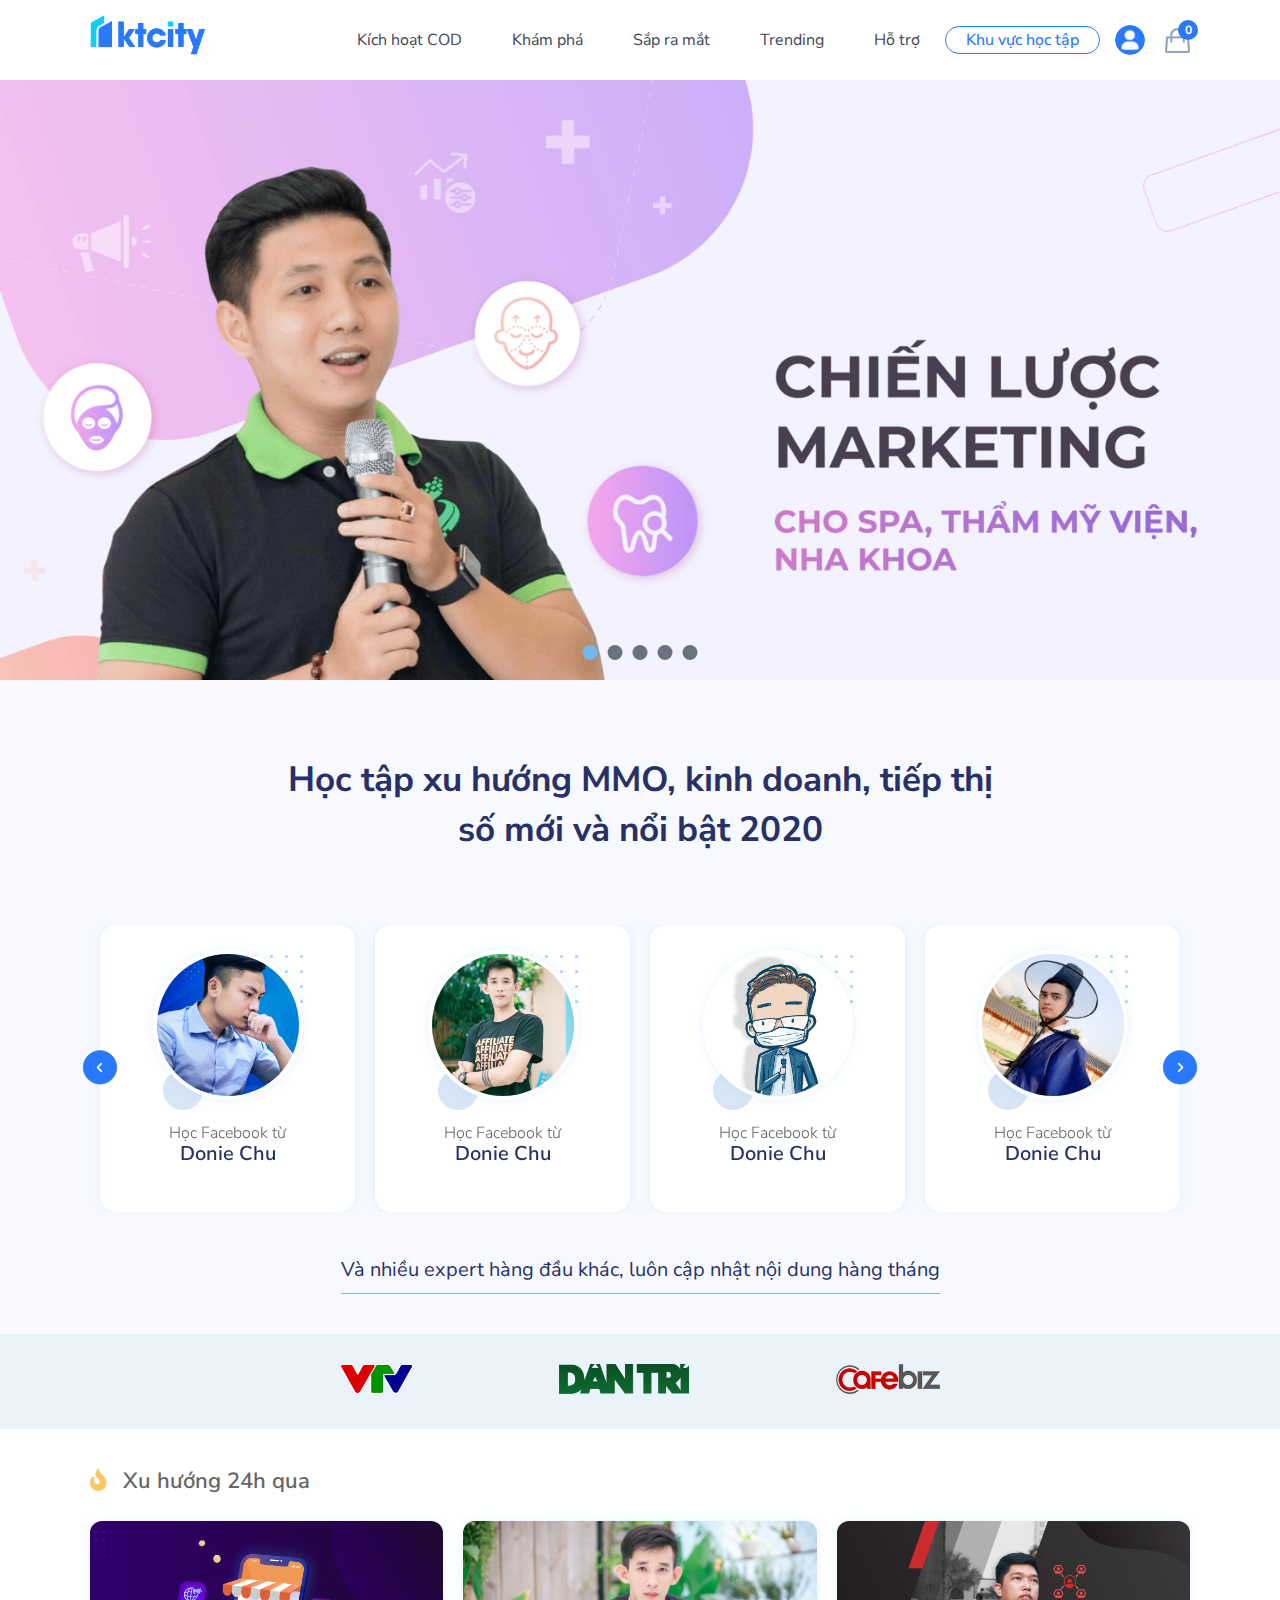
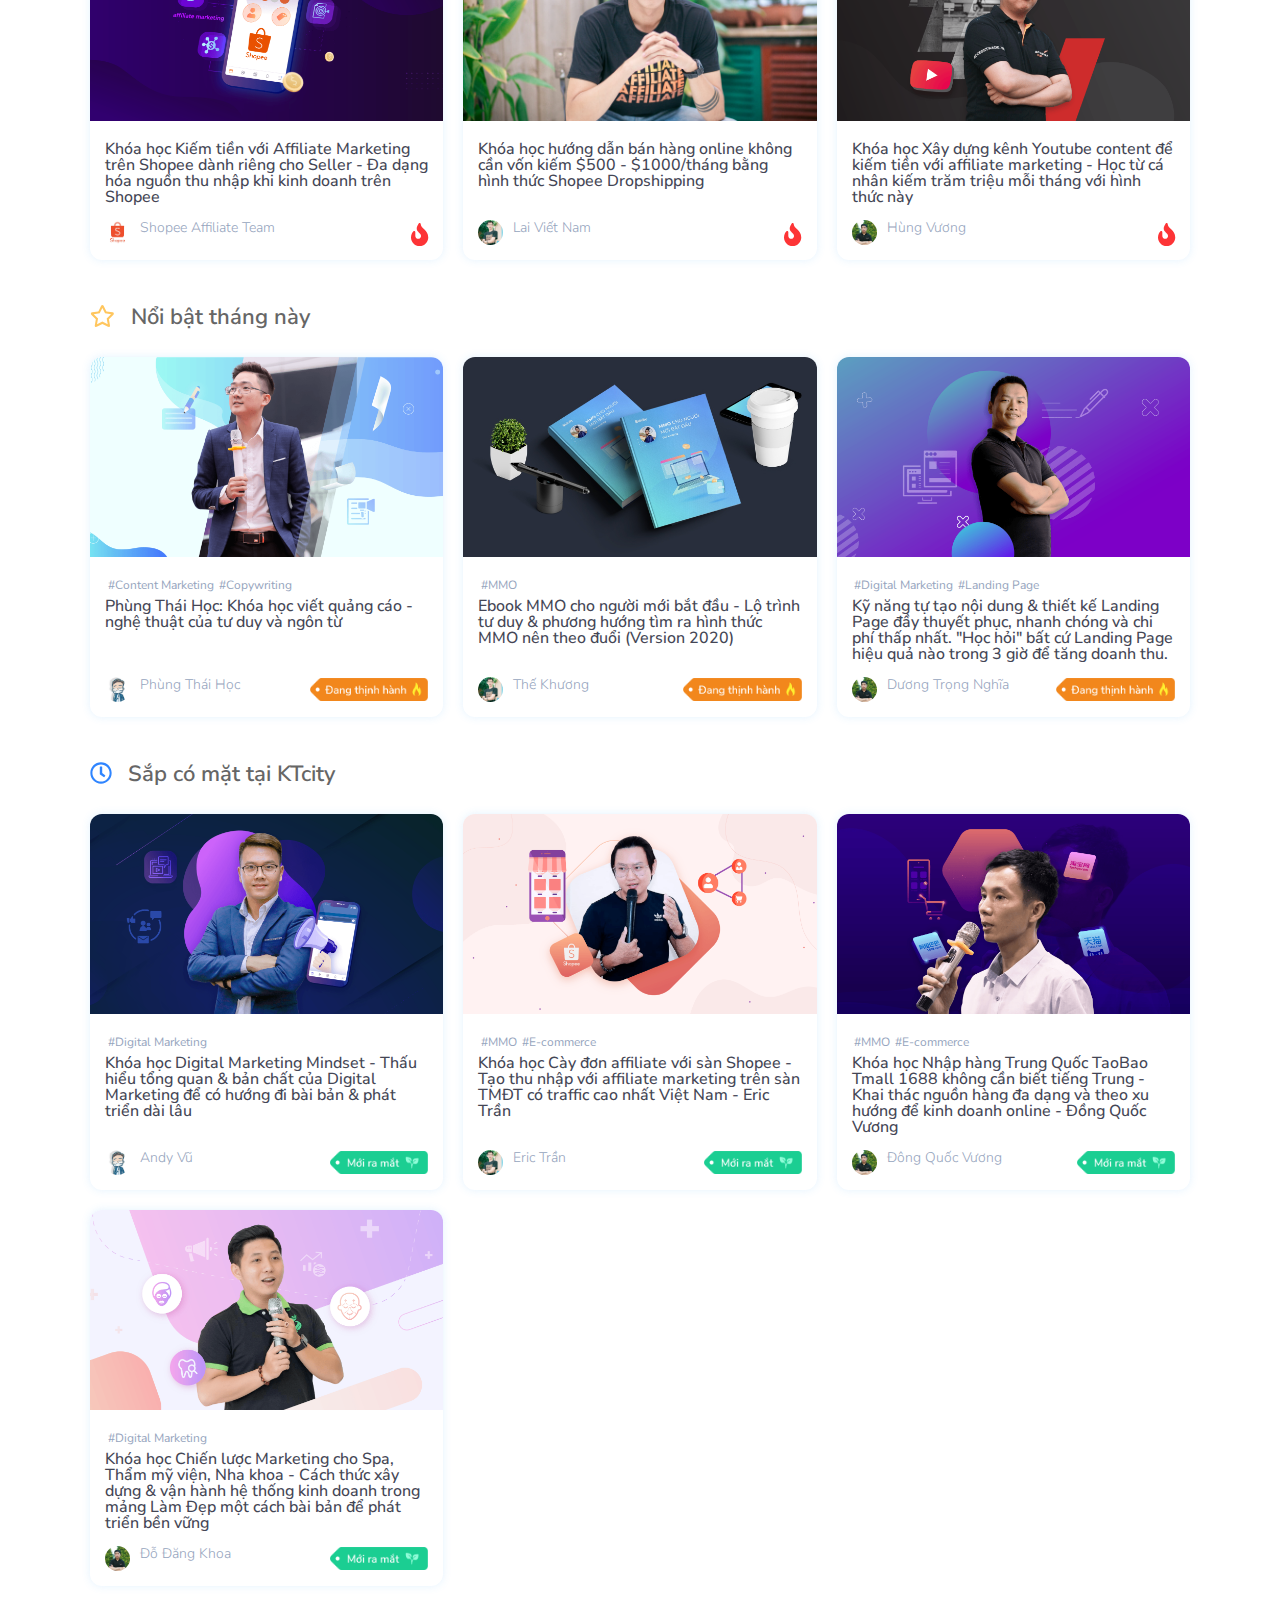
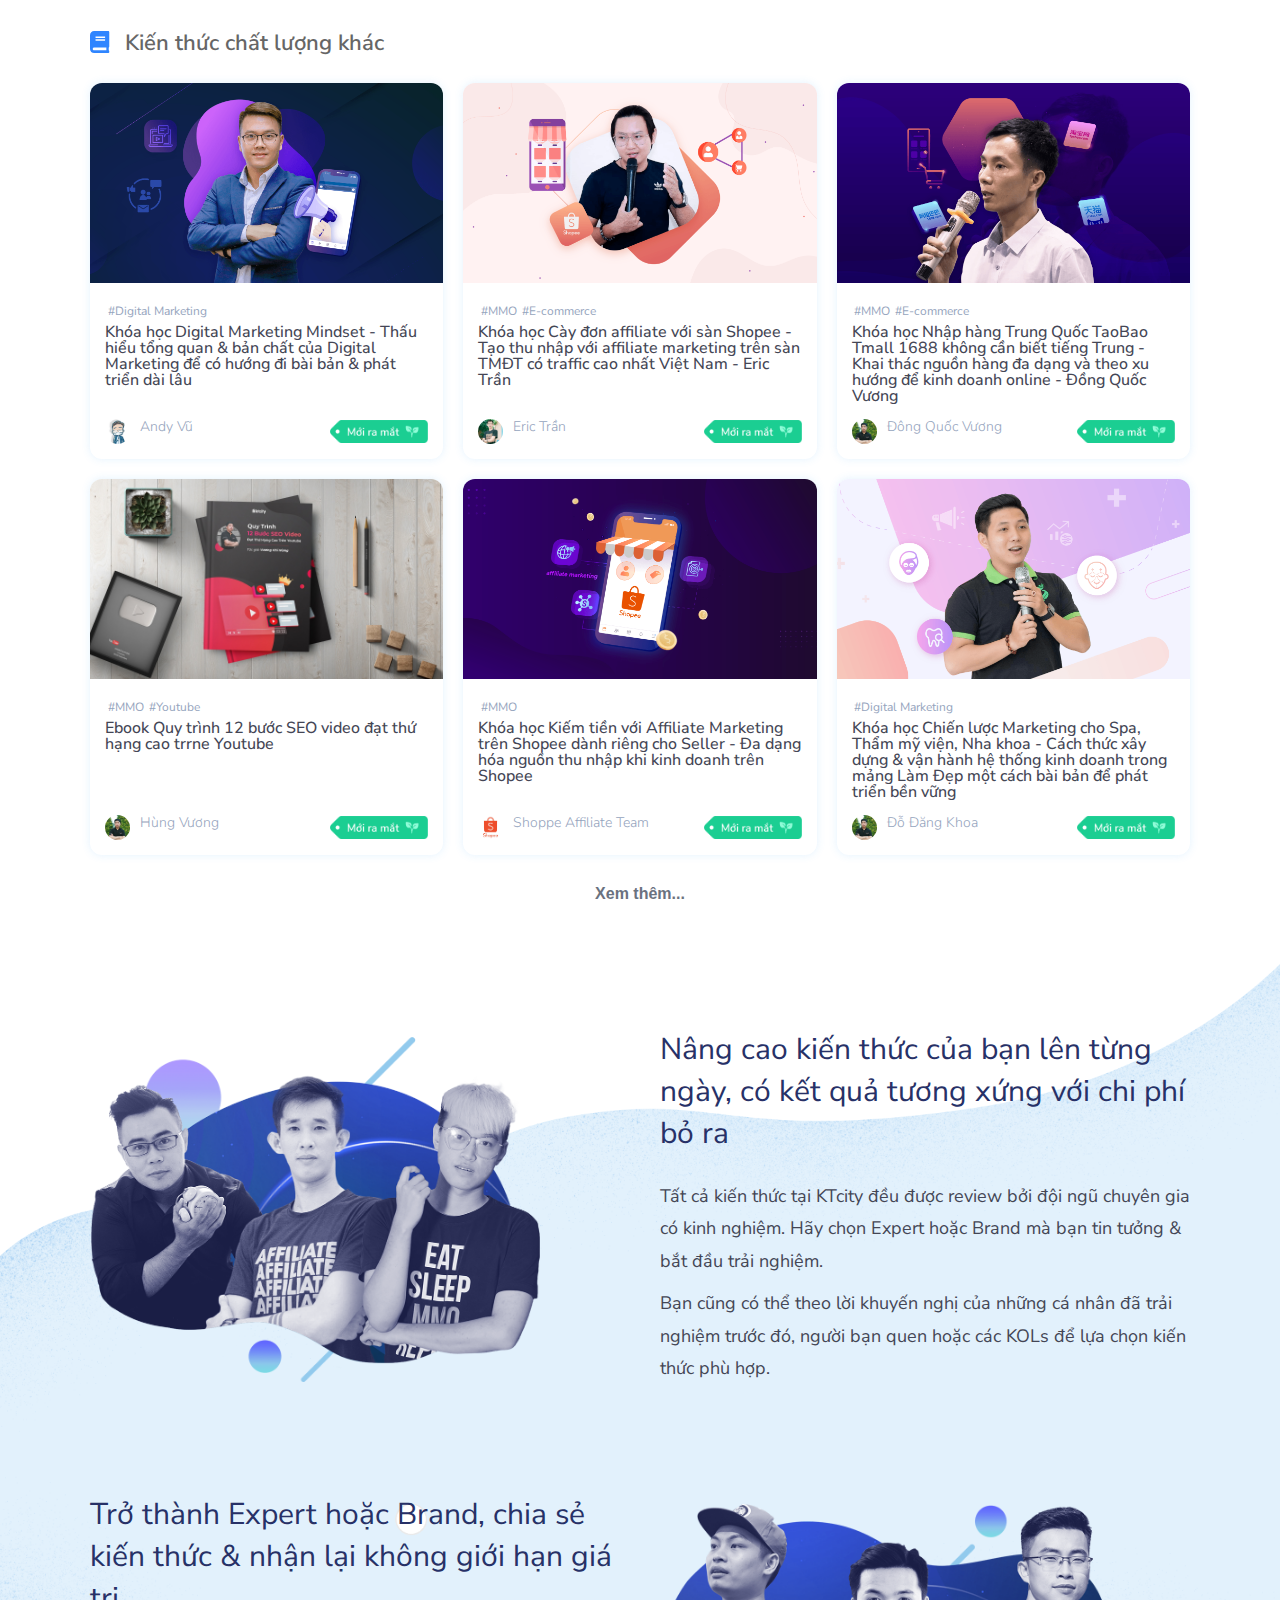
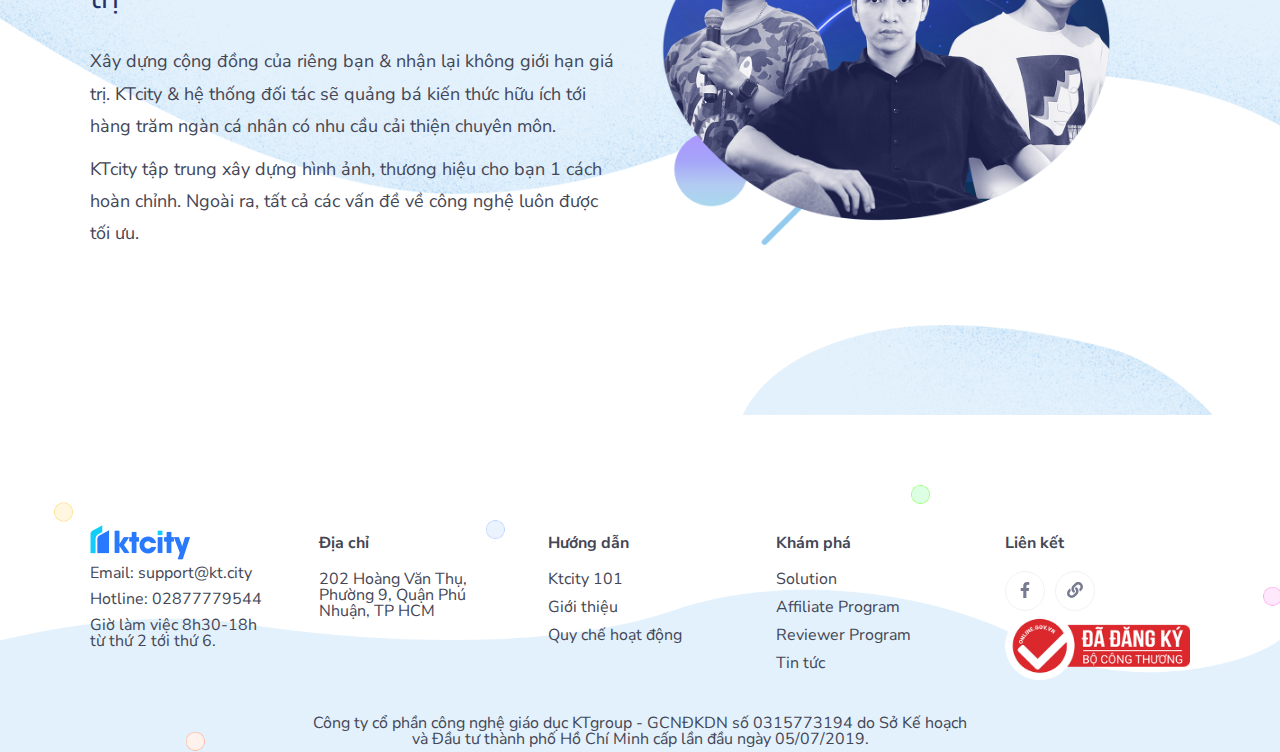
==== commit 04865352: "checkout page" ====
--- a/index.html
+++ b/index.html
@@ -15,7 +15,7 @@
     <link rel="stylesheet" href="css/style.css">
     <link rel="stylesheet" href="css/responsive.css">
 
-    <title>KTcity</title>
+    <title>Kích hoạt mã COD - KTcity</title>
 </head>
 
 <body>
@@ -24,7 +24,7 @@
         <header class="header">
             <div class="header__container">
                 <div class="header__logo">
-                    <a href="">
+                    <a href="/">
                         <img class="logo" src="./img//ktcity-logo.png" alt="">
                     </a>
                 </div>
@@ -44,38 +44,38 @@
                     </div>
                     <ul class="nav__list">
                         <li class="nav__item">
-                            <a href="" class="nav__link">
+                            <a href="/cod.html" class="nav__link">
                                 <img src="./img/HomePage/icon-menu-active.png" alt="">
                                 Kích hoạt COD
                             </a>
                         </li>
                         <li class="nav__item">
-                            <a href="" class="nav__link">
+                            <a href="/categories.html" class="nav__link">
                                 <img src="./img/HomePage/icon-menu-search.png" alt="">
                                 Khám phá
                             </a>
                         </li>
                         <li class="nav__item">
-                            <a href="" class="nav__link">
+                            <a href="/coming.html" class="nav__link">
                                 <img src="./img/HomePage/icon-menu-active.png" alt="">
                                 Sắp ra mắt
                             </a>
                         </li>
                         <li class="nav__item">
-                            <a href="" class="nav__link">
+                            <a href="/trending.html" class="nav__link">
                                 <img src="./img/HomePage/icon-menu-search.png" alt="">
                                 Trending
                             </a>
                         </li>
                         <li class="nav__item">
-                            <a href="" class="nav__link">
+                            <a href="/support.html" class="nav__link">
                                 <img src="./img/HomePage/icon-menu-support.png" alt="">
                                 Hỗ trợ
                             </a>
                         </li>
                         <li class="nav__item">
-                            <a href="" class="nav__link--login">
-                                Đăng nhập
+                            <a href="/myclass.html" class="nav__link--login">
+                                Khu vực học tập
                             </a>
                         </li>
                         <li class="nav__item">
@@ -83,7 +83,7 @@
                                 <img class="avatar" src="./img/default-avatar.png" alt="">
                             </a>
                         </li>
-                        <a href="" class="nav__link--cart">
+                        <a href="/checkout.html" class="nav__link--cart">
                             <img class="bag" src="./img/icon-bag.png" alt="">
                             <div class="cart-count">
                                 <span>0</span>
@@ -111,27 +111,27 @@
         <section class="slider">
             <div class="slider__main">
                 <div class="slide__item">
-                    <a href="" target="_blank">
+                    <a href="/course.html" target="_blank">
                         <img src="./img//HomePage/slide-1.jpg" alt="">
                     </a>
                 </div>
                 <div class="slide__item">
-                    <a href="" target="_blank">
+                    <a href="/course.html" target="_blank">
                         <img src="./img//HomePage/slide-2.jpg" alt="">
                     </a>
                 </div>
                 <div class="slide__item">
-                    <a href="" target="_blank">
+                    <a href="/course.html" target="_blank">
                         <img src="./img//HomePage/slide-3.jpg" alt="">
                     </a>
                 </div>
                 <div class="slide__item">
-                    <a href="" target="_blank">
+                    <a href="/course.html" target="_blank">
                         <img src="./img//HomePage/slide-4.jpg" alt="">
                     </a>
                 </div>
                 <div class="slide__item">
-                    <a href="" target="_blank">
+                    <a href="/course.html" target="_blank">
                         <img src="./img//HomePage/slide-5.jpg" alt="">
                     </a>
                 </div>
